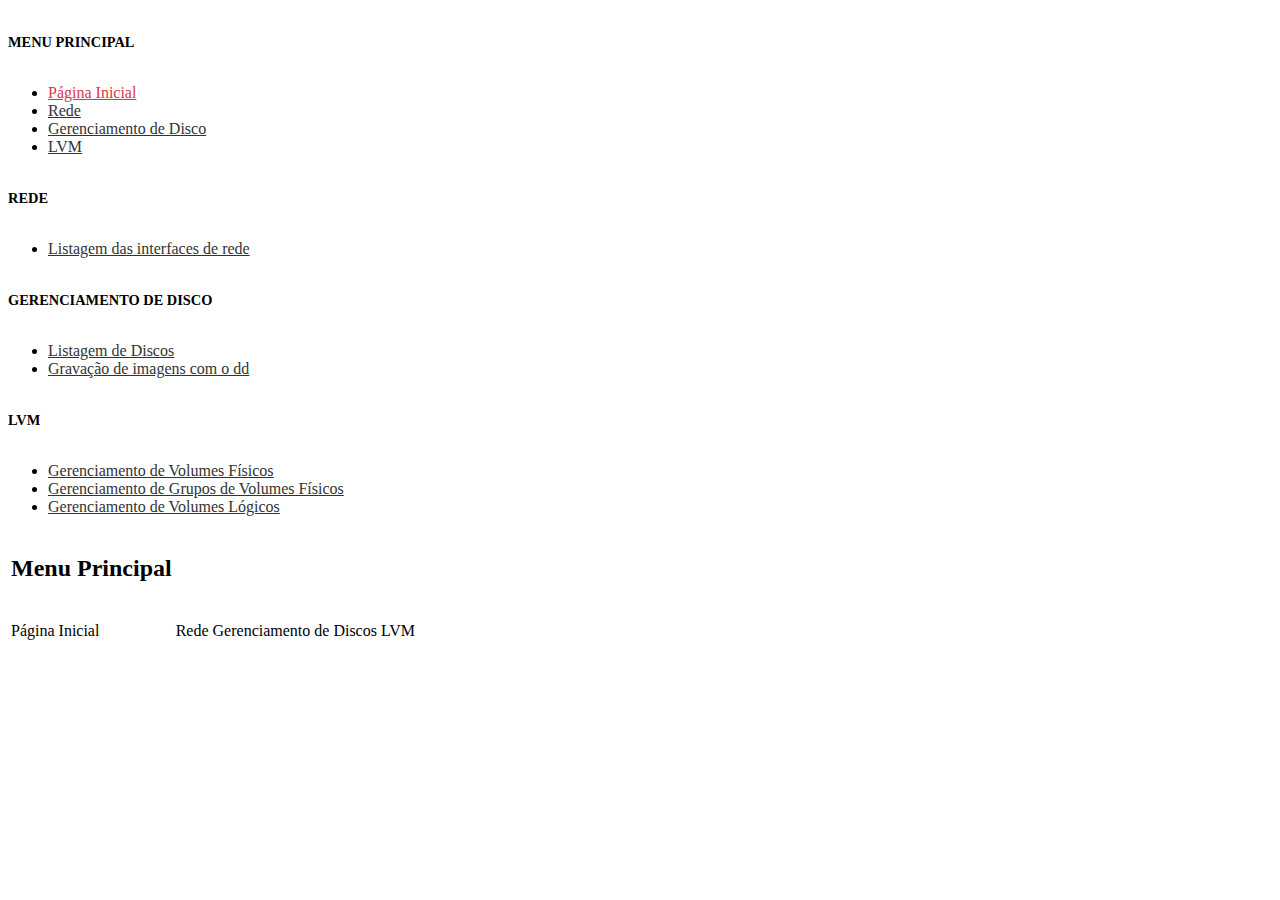
==== projeto-dw-20182/index.html @ 67d5e072 "Inclusão dos Arquivos Iniciais" ====
<!DOCTYPE html>
<html lang="pt_BR'">
<head>
	<meta charset="UTF-8">
	<meta name="viewport" content="width=device-width, initial-scale=1.0">
	<meta http-equiv="X-UA-Compatible" content="ie=edge">
	<meta name="viewport" content="width=device-width, initial-scale=1, shrink-to-fit=no">
	
	<link rel="stylesheet" href="css/sidebar.css">
	
	<!--Incorporando o fonte awesome-->
	<link rel="stylesheet" href="https://use.fontawesome.com/releases/v5.4.1/css/all.css" integrity="sha384-5sAR7xN1Nv6T6+dT2mhtzEpVJvfS3NScPQTrOxhwjIuvcA67KV2R5Jz6kr4abQsz" crossorigin="anonymous">
	
	<!-- Bootstrap CSS -->
	<link rel="stylesheet" href="https://stackpath.bootstrapcdn.com/bootstrap/4.1.3/css/bootstrap.min.css" integrity="sha384-MCw98/SFnGE8fJT3GXwEOngsV7Zt27NXFoaoApmYm81iuXoPkFOJwJ8ERdknLPMO" crossorigin="anonymous">
	<title>Proj</title>
</head>

<body>
	<div class="container-fluid mt-2">
		<section class="row mt-4">
			<nav class="col-md-2 d-none d-md-block shadow-sm  bg-light sidebar">
				<div class="sidebar-sticky">
					
					<h6 class="sidebar-heading d-flex justify-content-between align-items-center px-3 mt-4 mb-1 text-muted">
						<span>Menu Principal</span><!--Titulo do sidebar-->
					</h6><!--Titulo-->
					<ul class="nav flex-column">
						<li class="nav-item">
							<a class="nav-link active" href="#">
								<span data-feather="home"></span>
								Página Inicial
							</a>
						</li><!--Primeiro item da lista e ele está ativo-->
						
						<li class="nav-item">
							<a class="nav-link" href="paginas/rede-principal.html">
								<span data-feather="bar-chart-2"></span>
								Rede
							</a>
						</li>
						
						<li class="nav-item">
							<a class="nav-link" href="paginas/disco-principal.html">
								<span data-feather="bar-chart-2"></span>
								Gerenciamento de Disco
							</a>
						</li>
						
						<li class="nav-item">
							<a class="nav-link" href="paginas/lvm-principal.html">
								<span data-feather="bar-chart-2"></span>
								LVM
							</a>
						</li>
						
						
					</ul><!--Lista de itens genéricos da sidebar-->
					
					<h6 class="sidebar-heading d-flex justify-content-between align-items-center px-3 mt-4 mb-1 text-muted">
						<span>Rede</span><!--Titulo do sidebar-->
					</h6><!--Titulo-->
					<ul class="nav flex-column">
						<li class="nav-item">
							<a class="nav-link " href="./rede-principal.html#Listagem-redes">
								<span data-feather="home"></span>
								Listagem das interfaces de rede
							</a>
						</li><!--Primeiro item da lista-->
						
						
					</ul><!--Lista de itens relacionados a lvm da sidebar-->
					
					<h6 class="sidebar-heading d-flex justify-content-between align-items-center px-3 mt-4 mb-1 text-muted">
						<span>Gerenciamento de disco</span><!--Titulo do sidebar-->
					</h6><!--Titulo-->
					<ul class="nav flex-column">
						<li class="nav-item">
							<a class="nav-link " href="#">
								<span data-feather="home"></span>
								Listagem de Discos
							</a>
						</li><!--Primeiro item da lista-->
						
						<li class="nav-item">
							<a class="nav-link" href="./disco-principal.html">
								<span data-feather="bar-chart-2"></span>
								Gravação de imagens com o dd
							</a>
						</li><!--Segundo item da lista-->
						
					</ul><!--Lista de itens relacionados a lvm da sidebar-->
					
					<h6 class="sidebar-heading d-flex justify-content-between align-items-center px-3 mt-4 mb-1 text-muted">
						<span>LVM</span><!--Titulo do sidebar-->
					</h6><!--Titulo-->
					<ul class="nav flex-column">
						<li class="nav-item">
							<a class="nav-link " href="./lvm-principal.html">
								<span data-feather="home"></span>
								Gerenciamento de Volumes Físicos
							</a>
						</li><!--Primeiro item da lista-->
						
						<li class="nav-item">
							<a class="nav-link" href="./lvm-principal.html">
								<span data-feather="bar-chart-2"></span>
								Gerenciamento de Grupos de Volumes Físicos
							</a>
						</li>
						
						<li class="nav-item">
							<a class="nav-link" href="./lvm-principal.html">
								<span data-feather="bar-chart-2"></span>
								Gerenciamento de Volumes Lógicos
							</a>
						</li>
						
					</ul><!--Lista de itens relacionados a lvm da sidebar-->
					
					
				</div><!--Fim da sidebar-->
				
				
			</nav><!--Fim da Coluna da Sidebar-->
			
			
			<main role="main" class="col-md-9 ml-sm-auto col-lg-10 px-4 bg-white p-2" >
				
				<table class="table table-borderless">
					
					<tr>
						<th>
							<h2>Menu Principal</h2>
						</th>
					</tr><!--Fim da linha 1 da tabela-->
					<tr>
						<td>
							<div class="card d-flex flex-row shadow-sm mb-5 bg-white rounded">
								<div class="prepend-icon p-3 d-flex align-items-center bg-danger">
									<span data-feather="alert-circle"></span>
								</div>
								<div class="p-2">
									<p>Página Inicial</p>
								</div>
							</div><!--Card 1 menu principal-->
						</td>
						<td>
							<div class="card d-flex flex-row shadow-sm mb-5 bg-white rounded">
								<div class="prepend-icon p-3 d-flex align-items-center bg-danger">
									<span data-feather="alert-circle"></span>
								</div>
								<div class="p-2">
									<p>Rede</p>
								</div>
							</div><!--Card 2 menu principal-->
						</td>
						<td>
							<div class="card d-flex flex-row shadow-sm mb-5 bg-white rounded">
								<div class="prepend-icon p-3 d-flex align-items-center bg-danger">
									<span data-feather="alert-circle"></span>
								</div>
								<div class="p-2">
									<p>Gerenciamento de Discos</p>
								</div>
							</div><!--Card 3 menu principal-->
						</td>
						<td>
							<div class="card d-flex flex-row shadow-sm mb-5 bg-white rounded">
								<div class="prepend-icon p-3 d-flex align-items-center bg-danger">
									<span data-feather="alert-circle"></span>
								</div>
								<div class="p-2">
									<p>LVM</p>
								</div>
							</div><!--Card 4 menu principal-->
						</td>
					</tr><!--Fim da linha 2 da tabela-->
					
				</table><!--Fim da area principal-->
				
			</section><!--Fim da primeira linha-->
		</main><!--Fim da área central da página-->
		
	</div><!--Fim do  Container-->
	
	
	<!-- Optional JavaScript -->
	<!-- jQuery first, then Popper.js, then Bootstrap JS -->
	<script src="https://code.jquery.com/jquery-3.3.1.slim.min.js" integrity="sha384-q8i/X+965DzO0rT7abK41JStQIAqVgRVzpbzo5smXKp4YfRvH+8abtTE1Pi6jizo" crossorigin="anonymous"></script>
	<script src="https://cdnjs.cloudflare.com/ajax/libs/popper.js/1.14.3/umd/popper.min.js" integrity="sha384-ZMP7rVo3mIykV+2+9J3UJ46jBk0WLaUAdn689aCwoqbBJiSnjAK/l8WvCWPIPm49" crossorigin="anonymous"></script>
	<script src="https://stackpath.bootstrapcdn.com/bootstrap/4.1.3/js/bootstrap.min.js" integrity="sha384-ChfqqxuZUCnJSK3+MXmPNIyE6ZbWh2IMqE241rYiqJxyMiZ6OW/JmZQ5stwEULTy" crossorigin="anonymous"></script>
</body>
</html>
---- projeto-dw-20182/css/sidebar.css ----
/* Shrinking the sidebar from 250px to 80px and center aligining its content*/
#sidebar.active {
    min-width: 80px;
    max-width: 80px;
    text-align: center;
}

/* Toggling the sidebar header content, hide the big heading [h3] and showing the small heading [strong] and vice versa*/
#sidebar .sidebar-header strong {
    display: none;
}
#sidebar.active .sidebar-header h3 {
    display: none;
}
#sidebar.active .sidebar-header strong {
    display: block;
}

#sidebar ul li a {
    text-align: left;
}

#sidebar.active ul li a {
    padding: 20px 10px;
    text-align: center;
    font-size: 0.85em;
}

#sidebar.active ul li a i {
    margin-right:  0;
    display: block;
    font-size: 1.8em;
    margin-bottom: 5px;
}

/* Same dropdown links padding*/
#sidebar.active ul ul a {
    padding: 10px !important;
}

.sidebar-heading {
    font-size: 0.90rem;
    text-transform: uppercase;
}

.sidebar .nav-link {
    font-weight: 500;
    color: #333;
}
  
.sidebar .nav-link:hover {
    font-weight: 580;
    color: #db5461!important;
}

.sidebar .nav-link .feather {
    margin-right: 4px;
    color: #999;
}
  
.sidebar .nav-link.active {
    color: #dc3545!important;
}

/* Changing the arrow position to bottom center position, 
   translateX(50%) works with right: 50% 
   to accurately  center the arrow */
#sidebar.active .dropdown-toggle::after {
    top: auto;
    bottom: 10px;
    right: 50%;
    -webkit-transform: translateX(50%);
    -ms-transform: translateX(50%);
    transform: translateX(50%);
}

.main .a {
    color: #333;
}

.main .table .thead{
    color: #dc3545!important;
    font-size: 20px;
}
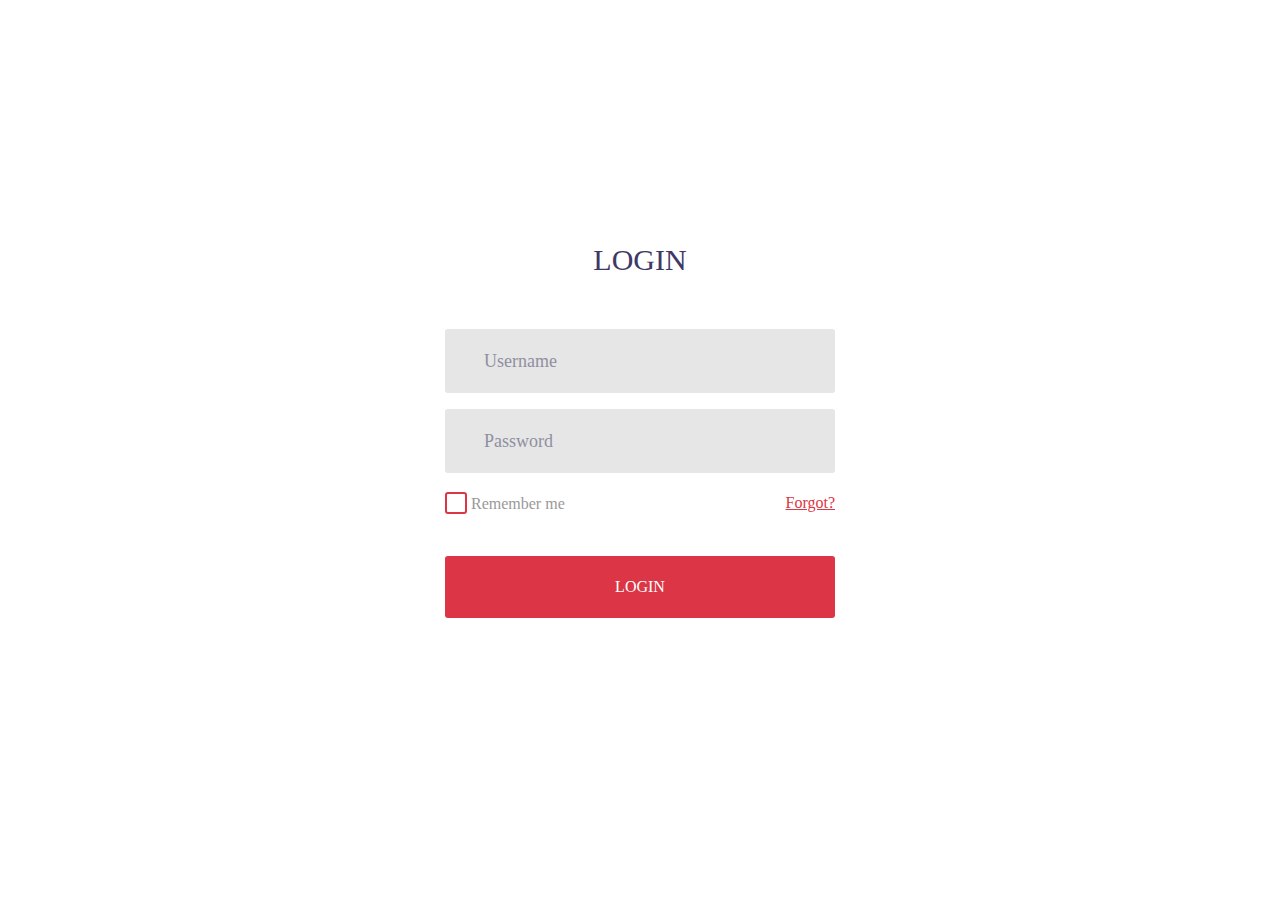
==== commit 6c485473: "Insercao do script do BD, e arquivos PHP" ====
--- a/projeto-dw-20182/index.html
+++ b/projeto-dw-20182/index.html
@@ -1,194 +1,99 @@
-<!DOCTYPE html>
-<html lang="pt_BR'">
-<head>
-	<meta charset="UTF-8">
-	<meta name="viewport" content="width=device-width, initial-scale=1.0">
-	<meta http-equiv="X-UA-Compatible" content="ie=edge">
-	<meta name="viewport" content="width=device-width, initial-scale=1, shrink-to-fit=no">
-	
-	<link rel="stylesheet" href="css/sidebar.css">
-	
-	<!--Incorporando o fonte awesome-->
-	<link rel="stylesheet" href="https://use.fontawesome.com/releases/v5.4.1/css/all.css" integrity="sha384-5sAR7xN1Nv6T6+dT2mhtzEpVJvfS3NScPQTrOxhwjIuvcA67KV2R5Jz6kr4abQsz" crossorigin="anonymous">
-	
-	<!-- Bootstrap CSS -->
-	<link rel="stylesheet" href="https://stackpath.bootstrapcdn.com/bootstrap/4.1.3/css/bootstrap.min.css" integrity="sha384-MCw98/SFnGE8fJT3GXwEOngsV7Zt27NXFoaoApmYm81iuXoPkFOJwJ8ERdknLPMO" crossorigin="anonymous">
-	<title>Proj</title>
-</head>
-
-<body>
-	<div class="container-fluid mt-2">
-		<section class="row mt-4">
-			<nav class="col-md-2 d-none d-md-block shadow-sm  bg-light sidebar">
-				<div class="sidebar-sticky">
-					
-					<h6 class="sidebar-heading d-flex justify-content-between align-items-center px-3 mt-4 mb-1 text-muted">
-						<span>Menu Principal</span><!--Titulo do sidebar-->
-					</h6><!--Titulo-->
-					<ul class="nav flex-column">
-						<li class="nav-item">
-							<a class="nav-link active" href="#">
-								<span data-feather="home"></span>
-								Página Inicial
-							</a>
-						</li><!--Primeiro item da lista e ele está ativo-->
-						
-						<li class="nav-item">
-							<a class="nav-link" href="paginas/rede-principal.html">
-								<span data-feather="bar-chart-2"></span>
-								Rede
-							</a>
-						</li>
-						
-						<li class="nav-item">
-							<a class="nav-link" href="paginas/disco-principal.html">
-								<span data-feather="bar-chart-2"></span>
-								Gerenciamento de Disco
-							</a>
-						</li>
-						
-						<li class="nav-item">
-							<a class="nav-link" href="paginas/lvm-principal.html">
-								<span data-feather="bar-chart-2"></span>
-								LVM
-							</a>
-						</li>
-						
-						
-					</ul><!--Lista de itens genéricos da sidebar-->
-					
-					<h6 class="sidebar-heading d-flex justify-content-between align-items-center px-3 mt-4 mb-1 text-muted">
-						<span>Rede</span><!--Titulo do sidebar-->
-					</h6><!--Titulo-->
-					<ul class="nav flex-column">
-						<li class="nav-item">
-							<a class="nav-link " href="./rede-principal.html#Listagem-redes">
-								<span data-feather="home"></span>
-								Listagem das interfaces de rede
-							</a>
-						</li><!--Primeiro item da lista-->
-						
-						
-					</ul><!--Lista de itens relacionados a lvm da sidebar-->
-					
-					<h6 class="sidebar-heading d-flex justify-content-between align-items-center px-3 mt-4 mb-1 text-muted">
-						<span>Gerenciamento de disco</span><!--Titulo do sidebar-->
-					</h6><!--Titulo-->
-					<ul class="nav flex-column">
-						<li class="nav-item">
-							<a class="nav-link " href="#">
-								<span data-feather="home"></span>
-								Listagem de Discos
-							</a>
-						</li><!--Primeiro item da lista-->
-						
-						<li class="nav-item">
-							<a class="nav-link" href="./disco-principal.html">
-								<span data-feather="bar-chart-2"></span>
-								Gravação de imagens com o dd
-							</a>
-						</li><!--Segundo item da lista-->
-						
-					</ul><!--Lista de itens relacionados a lvm da sidebar-->
-					
-					<h6 class="sidebar-heading d-flex justify-content-between align-items-center px-3 mt-4 mb-1 text-muted">
-						<span>LVM</span><!--Titulo do sidebar-->
-					</h6><!--Titulo-->
-					<ul class="nav flex-column">
-						<li class="nav-item">
-							<a class="nav-link " href="./lvm-principal.html">
-								<span data-feather="home"></span>
-								Gerenciamento de Volumes Físicos
-							</a>
-						</li><!--Primeiro item da lista-->
-						
-						<li class="nav-item">
-							<a class="nav-link" href="./lvm-principal.html">
-								<span data-feather="bar-chart-2"></span>
-								Gerenciamento de Grupos de Volumes Físicos
-							</a>
-						</li>
-						
-						<li class="nav-item">
-							<a class="nav-link" href="./lvm-principal.html">
-								<span data-feather="bar-chart-2"></span>
-								Gerenciamento de Volumes Lógicos
-							</a>
-						</li>
-						
-					</ul><!--Lista de itens relacionados a lvm da sidebar-->
-					
-					
-				</div><!--Fim da sidebar-->
-				
-				
-			</nav><!--Fim da Coluna da Sidebar-->
-			
-			
-			<main role="main" class="col-md-9 ml-sm-auto col-lg-10 px-4 bg-white p-2" >
-				
-				<table class="table table-borderless">
-					
-					<tr>
-						<th>
-							<h2>Menu Principal</h2>
-						</th>
-					</tr><!--Fim da linha 1 da tabela-->
-					<tr>
-						<td>
-							<div class="card d-flex flex-row shadow-sm mb-5 bg-white rounded">
-								<div class="prepend-icon p-3 d-flex align-items-center bg-danger">
-									<span data-feather="alert-circle"></span>
-								</div>
-								<div class="p-2">
-									<p>Página Inicial</p>
-								</div>
-							</div><!--Card 1 menu principal-->
-						</td>
-						<td>
-							<div class="card d-flex flex-row shadow-sm mb-5 bg-white rounded">
-								<div class="prepend-icon p-3 d-flex align-items-center bg-danger">
-									<span data-feather="alert-circle"></span>
-								</div>
-								<div class="p-2">
-									<p>Rede</p>
-								</div>
-							</div><!--Card 2 menu principal-->
-						</td>
-						<td>
-							<div class="card d-flex flex-row shadow-sm mb-5 bg-white rounded">
-								<div class="prepend-icon p-3 d-flex align-items-center bg-danger">
-									<span data-feather="alert-circle"></span>
-								</div>
-								<div class="p-2">
-									<p>Gerenciamento de Discos</p>
-								</div>
-							</div><!--Card 3 menu principal-->
-						</td>
-						<td>
-							<div class="card d-flex flex-row shadow-sm mb-5 bg-white rounded">
-								<div class="prepend-icon p-3 d-flex align-items-center bg-danger">
-									<span data-feather="alert-circle"></span>
-								</div>
-								<div class="p-2">
-									<p>LVM</p>
-								</div>
-							</div><!--Card 4 menu principal-->
-						</td>
-					</tr><!--Fim da linha 2 da tabela-->
-					
-				</table><!--Fim da area principal-->
-				
-			</section><!--Fim da primeira linha-->
-		</main><!--Fim da área central da página-->
-		
-	</div><!--Fim do  Container-->
-	
-	
-	<!-- Optional JavaScript -->
-	<!-- jQuery first, then Popper.js, then Bootstrap JS -->
-	<script src="https://code.jquery.com/jquery-3.3.1.slim.min.js" integrity="sha384-q8i/X+965DzO0rT7abK41JStQIAqVgRVzpbzo5smXKp4YfRvH+8abtTE1Pi6jizo" crossorigin="anonymous"></script>
-	<script src="https://cdnjs.cloudflare.com/ajax/libs/popper.js/1.14.3/umd/popper.min.js" integrity="sha384-ZMP7rVo3mIykV+2+9J3UJ46jBk0WLaUAdn689aCwoqbBJiSnjAK/l8WvCWPIPm49" crossorigin="anonymous"></script>
-	<script src="https://stackpath.bootstrapcdn.com/bootstrap/4.1.3/js/bootstrap.min.js" integrity="sha384-ChfqqxuZUCnJSK3+MXmPNIyE6ZbWh2IMqE241rYiqJxyMiZ6OW/JmZQ5stwEULTy" crossorigin="anonymous"></script>
-</body>
-</html>+<!DOCTYPE html>
+<html lang="en">
+<head>
+	<title>Login V10</title>
+	<meta charset="UTF-8">
+	<meta name="viewport" content="width=device-width, initial-scale=1">
+<!--===============================================================================================-->	
+	<link rel="icon" type="image/png" href="images/icons/favicon.ico"/>
+<!--===============================================================================================-->
+	<link rel="stylesheet" type="text/css" href="vendor/bootstrap/css/bootstrap.min.css">
+<!--===============================================================================================-->
+	<link rel="stylesheet" type="text/css" href="fonts/font-awesome-4.7.0/css/font-awesome.min.css">
+<!--===============================================================================================-->
+	<link rel="stylesheet" type="text/css" href="fonts/Linearicons-Free-v1.0.0/icon-font.min.css">
+<!--===============================================================================================-->
+	<link rel="stylesheet" type="text/css" href="vendor/animate/animate.css">
+<!--===============================================================================================-->	
+	<link rel="stylesheet" type="text/css" href="vendor/css-hamburgers/hamburgers.min.css">
+<!--===============================================================================================-->
+	<link rel="stylesheet" type="text/css" href="vendor/animsition/css/animsition.min.css">
+<!--===============================================================================================-->
+	<link rel="stylesheet" type="text/css" href="vendor/select2/select2.min.css">
+<!--===============================================================================================-->	
+	<link rel="stylesheet" type="text/css" href="vendor/daterangepicker/daterangepicker.css">
+<!--===============================================================================================-->
+	<link rel="stylesheet" type="text/css" href="css/util.css">
+	<link rel="stylesheet" type="text/css" href="css/index.css">
+<!--===============================================================================================-->
+</head>
+<body>
+	
+	<div class="limiter">
+		<div class="container-login100">
+			<div class="wrap-login100 p-t-50 p-b-90">
+				<form class="login100-form validate-form flex-sb flex-w">
+					<span class="login100-form-title p-b-51">
+						Login
+					</span>
+
+					
+					<div class="wrap-input100 validate-input m-b-16" data-validate = "Username is required">
+						<input class="input100" type="text" name="username" placeholder="Username">
+						<span class="focus-input100"></span>
+					</div>
+					
+					
+					<div class="wrap-input100 validate-input m-b-16" data-validate = "Password is required">
+						<input class="input100" type="password" name="pass" placeholder="Password">
+						<span class="focus-input100"></span>
+					</div>
+					
+					<div class="flex-sb-m w-full p-t-3 p-b-24">
+						<div class="contact100-form-checkbox">
+							<input class="input-checkbox100" id="ckb1" type="checkbox" name="remember-me">
+							<label class="label-checkbox100" for="ckb1">
+								Remember me
+							</label>
+						</div>
+
+						<div>
+							<a href="#" class="txt1">
+								Forgot?
+							</a>
+						</div>
+					</div>
+
+					<div style="color: #606c71"class="container-login100-form-btn m-t-17">
+						<button class="login100-form-btn">
+							Login
+						</button>
+					</div>
+
+				</form>
+			</div>
+		</div>
+	</div>
+	
+
+	<div id="dropDownSelect1"></div>
+	
+<!--===============================================================================================-->
+	<script src="vendor/jquery/jquery-3.2.1.min.js"></script>
+<!--===============================================================================================-->
+	<script src="vendor/animsition/js/animsition.min.js"></script>
+<!--===============================================================================================-->
+	<script src="vendor/bootstrap/js/popper.js"></script>
+	<script src="vendor/bootstrap/js/bootstrap.min.js"></script>
+<!--===============================================================================================-->
+	<script src="vendor/select2/select2.min.js"></script>
+<!--===============================================================================================-->
+	<script src="vendor/daterangepicker/moment.min.js"></script>
+	<script src="vendor/daterangepicker/daterangepicker.js"></script>
+<!--===============================================================================================-->
+	<script src="vendor/countdowntime/countdowntime.js"></script>
+<!--===============================================================================================-->
+	<script src="js/main.js"></script>
+
+</body>
+</html>
--- a/projeto-dw-20182/css/util.css
+++ b/projeto-dw-20182/css/util.css
@@ -0,0 +1,2993 @@
+/*[ FONT SIZE ]
+///////////////////////////////////////////////////////////
+*/
+.fs-1 {font-size: 1px;}
+.fs-2 {font-size: 2px;}
+.fs-3 {font-size: 3px;}
+.fs-4 {font-size: 4px;}
+.fs-5 {font-size: 5px;}
+.fs-6 {font-size: 6px;}
+.fs-7 {font-size: 7px;}
+.fs-8 {font-size: 8px;}
+.fs-9 {font-size: 9px;}
+.fs-10 {font-size: 10px;}
+.fs-11 {font-size: 11px;}
+.fs-12 {font-size: 12px;}
+.fs-13 {font-size: 13px;}
+.fs-14 {font-size: 14px;}
+.fs-15 {font-size: 15px;}
+.fs-16 {font-size: 16px;}
+.fs-17 {font-size: 17px;}
+.fs-18 {font-size: 18px;}
+.fs-19 {font-size: 19px;}
+.fs-20 {font-size: 20px;}
+.fs-21 {font-size: 21px;}
+.fs-22 {font-size: 22px;}
+.fs-23 {font-size: 23px;}
+.fs-24 {font-size: 24px;}
+.fs-25 {font-size: 25px;}
+.fs-26 {font-size: 26px;}
+.fs-27 {font-size: 27px;}
+.fs-28 {font-size: 28px;}
+.fs-29 {font-size: 29px;}
+.fs-30 {font-size: 30px;}
+.fs-31 {font-size: 31px;}
+.fs-32 {font-size: 32px;}
+.fs-33 {font-size: 33px;}
+.fs-34 {font-size: 34px;}
+.fs-35 {font-size: 35px;}
+.fs-36 {font-size: 36px;}
+.fs-37 {font-size: 37px;}
+.fs-38 {font-size: 38px;}
+.fs-39 {font-size: 39px;}
+.fs-40 {font-size: 40px;}
+.fs-41 {font-size: 41px;}
+.fs-42 {font-size: 42px;}
+.fs-43 {font-size: 43px;}
+.fs-44 {font-size: 44px;}
+.fs-45 {font-size: 45px;}
+.fs-46 {font-size: 46px;}
+.fs-47 {font-size: 47px;}
+.fs-48 {font-size: 48px;}
+.fs-49 {font-size: 49px;}
+.fs-50 {font-size: 50px;}
+.fs-51 {font-size: 51px;}
+.fs-52 {font-size: 52px;}
+.fs-53 {font-size: 53px;}
+.fs-54 {font-size: 54px;}
+.fs-55 {font-size: 55px;}
+.fs-56 {font-size: 56px;}
+.fs-57 {font-size: 57px;}
+.fs-58 {font-size: 58px;}
+.fs-59 {font-size: 59px;}
+.fs-60 {font-size: 60px;}
+.fs-61 {font-size: 61px;}
+.fs-62 {font-size: 62px;}
+.fs-63 {font-size: 63px;}
+.fs-64 {font-size: 64px;}
+.fs-65 {font-size: 65px;}
+.fs-66 {font-size: 66px;}
+.fs-67 {font-size: 67px;}
+.fs-68 {font-size: 68px;}
+.fs-69 {font-size: 69px;}
+.fs-70 {font-size: 70px;}
+.fs-71 {font-size: 71px;}
+.fs-72 {font-size: 72px;}
+.fs-73 {font-size: 73px;}
+.fs-74 {font-size: 74px;}
+.fs-75 {font-size: 75px;}
+.fs-76 {font-size: 76px;}
+.fs-77 {font-size: 77px;}
+.fs-78 {font-size: 78px;}
+.fs-79 {font-size: 79px;}
+.fs-80 {font-size: 80px;}
+.fs-81 {font-size: 81px;}
+.fs-82 {font-size: 82px;}
+.fs-83 {font-size: 83px;}
+.fs-84 {font-size: 84px;}
+.fs-85 {font-size: 85px;}
+.fs-86 {font-size: 86px;}
+.fs-87 {font-size: 87px;}
+.fs-88 {font-size: 88px;}
+.fs-89 {font-size: 89px;}
+.fs-90 {font-size: 90px;}
+.fs-91 {font-size: 91px;}
+.fs-92 {font-size: 92px;}
+.fs-93 {font-size: 93px;}
+.fs-94 {font-size: 94px;}
+.fs-95 {font-size: 95px;}
+.fs-96 {font-size: 96px;}
+.fs-97 {font-size: 97px;}
+.fs-98 {font-size: 98px;}
+.fs-99 {font-size: 99px;}
+.fs-100 {font-size: 100px;}
+.fs-101 {font-size: 101px;}
+.fs-102 {font-size: 102px;}
+.fs-103 {font-size: 103px;}
+.fs-104 {font-size: 104px;}
+.fs-105 {font-size: 105px;}
+.fs-106 {font-size: 106px;}
+.fs-107 {font-size: 107px;}
+.fs-108 {font-size: 108px;}
+.fs-109 {font-size: 109px;}
+.fs-110 {font-size: 110px;}
+.fs-111 {font-size: 111px;}
+.fs-112 {font-size: 112px;}
+.fs-113 {font-size: 113px;}
+.fs-114 {font-size: 114px;}
+.fs-115 {font-size: 115px;}
+.fs-116 {font-size: 116px;}
+.fs-117 {font-size: 117px;}
+.fs-118 {font-size: 118px;}
+.fs-119 {font-size: 119px;}
+.fs-120 {font-size: 120px;}
+.fs-121 {font-size: 121px;}
+.fs-122 {font-size: 122px;}
+.fs-123 {font-size: 123px;}
+.fs-124 {font-size: 124px;}
+.fs-125 {font-size: 125px;}
+.fs-126 {font-size: 126px;}
+.fs-127 {font-size: 127px;}
+.fs-128 {font-size: 128px;}
+.fs-129 {font-size: 129px;}
+.fs-130 {font-size: 130px;}
+.fs-131 {font-size: 131px;}
+.fs-132 {font-size: 132px;}
+.fs-133 {font-size: 133px;}
+.fs-134 {font-size: 134px;}
+.fs-135 {font-size: 135px;}
+.fs-136 {font-size: 136px;}
+.fs-137 {font-size: 137px;}
+.fs-138 {font-size: 138px;}
+.fs-139 {font-size: 139px;}
+.fs-140 {font-size: 140px;}
+.fs-141 {font-size: 141px;}
+.fs-142 {font-size: 142px;}
+.fs-143 {font-size: 143px;}
+.fs-144 {font-size: 144px;}
+.fs-145 {font-size: 145px;}
+.fs-146 {font-size: 146px;}
+.fs-147 {font-size: 147px;}
+.fs-148 {font-size: 148px;}
+.fs-149 {font-size: 149px;}
+.fs-150 {font-size: 150px;}
+.fs-151 {font-size: 151px;}
+.fs-152 {font-size: 152px;}
+.fs-153 {font-size: 153px;}
+.fs-154 {font-size: 154px;}
+.fs-155 {font-size: 155px;}
+.fs-156 {font-size: 156px;}
+.fs-157 {font-size: 157px;}
+.fs-158 {font-size: 158px;}
+.fs-159 {font-size: 159px;}
+.fs-160 {font-size: 160px;}
+.fs-161 {font-size: 161px;}
+.fs-162 {font-size: 162px;}
+.fs-163 {font-size: 163px;}
+.fs-164 {font-size: 164px;}
+.fs-165 {font-size: 165px;}
+.fs-166 {font-size: 166px;}
+.fs-167 {font-size: 167px;}
+.fs-168 {font-size: 168px;}
+.fs-169 {font-size: 169px;}
+.fs-170 {font-size: 170px;}
+.fs-171 {font-size: 171px;}
+.fs-172 {font-size: 172px;}
+.fs-173 {font-size: 173px;}
+.fs-174 {font-size: 174px;}
+.fs-175 {font-size: 175px;}
+.fs-176 {font-size: 176px;}
+.fs-177 {font-size: 177px;}
+.fs-178 {font-size: 178px;}
+.fs-179 {font-size: 179px;}
+.fs-180 {font-size: 180px;}
+.fs-181 {font-size: 181px;}
+.fs-182 {font-size: 182px;}
+.fs-183 {font-size: 183px;}
+.fs-184 {font-size: 184px;}
+.fs-185 {font-size: 185px;}
+.fs-186 {font-size: 186px;}
+.fs-187 {font-size: 187px;}
+.fs-188 {font-size: 188px;}
+.fs-189 {font-size: 189px;}
+.fs-190 {font-size: 190px;}
+.fs-191 {font-size: 191px;}
+.fs-192 {font-size: 192px;}
+.fs-193 {font-size: 193px;}
+.fs-194 {font-size: 194px;}
+.fs-195 {font-size: 195px;}
+.fs-196 {font-size: 196px;}
+.fs-197 {font-size: 197px;}
+.fs-198 {font-size: 198px;}
+.fs-199 {font-size: 199px;}
+.fs-200 {font-size: 200px;}
+
+/*[ PADDING ]
+///////////////////////////////////////////////////////////
+*/
+.p-t-0 {padding-top: 0px;}
+.p-t-1 {padding-top: 1px;}
+.p-t-2 {padding-top: 2px;}
+.p-t-3 {padding-top: 3px;}
+.p-t-4 {padding-top: 4px;}
+.p-t-5 {padding-top: 5px;}
+.p-t-6 {padding-top: 6px;}
+.p-t-7 {padding-top: 7px;}
+.p-t-8 {padding-top: 8px;}
+.p-t-9 {padding-top: 9px;}
+.p-t-10 {padding-top: 10px;}
+.p-t-11 {padding-top: 11px;}
+.p-t-12 {padding-top: 12px;}
+.p-t-13 {padding-top: 13px;}
+.p-t-14 {padding-top: 14px;}
+.p-t-15 {padding-top: 15px;}
+.p-t-16 {padding-top: 16px;}
+.p-t-17 {padding-top: 17px;}
+.p-t-18 {padding-top: 18px;}
+.p-t-19 {padding-top: 19px;}
+.p-t-20 {padding-top: 20px;}
+.p-t-21 {padding-top: 21px;}
+.p-t-22 {padding-top: 22px;}
+.p-t-23 {padding-top: 23px;}
+.p-t-24 {padding-top: 24px;}
+.p-t-25 {padding-top: 25px;}
+.p-t-26 {padding-top: 26px;}
+.p-t-27 {padding-top: 27px;}
+.p-t-28 {padding-top: 28px;}
+.p-t-29 {padding-top: 29px;}
+.p-t-30 {padding-top: 30px;}
+.p-t-31 {padding-top: 31px;}
+.p-t-32 {padding-top: 32px;}
+.p-t-33 {padding-top: 33px;}
+.p-t-34 {padding-top: 34px;}
+.p-t-35 {padding-top: 35px;}
+.p-t-36 {padding-top: 36px;}
+.p-t-37 {padding-top: 37px;}
+.p-t-38 {padding-top: 38px;}
+.p-t-39 {padding-top: 39px;}
+.p-t-40 {padding-top: 40px;}
+.p-t-41 {padding-top: 41px;}
+.p-t-42 {padding-top: 42px;}
+.p-t-43 {padding-top: 43px;}
+.p-t-44 {padding-top: 44px;}
+.p-t-45 {padding-top: 45px;}
+.p-t-46 {padding-top: 46px;}
+.p-t-47 {padding-top: 47px;}
+.p-t-48 {padding-top: 48px;}
+.p-t-49 {padding-top: 49px;}
+.p-t-50 {padding-top: 50px;}
+.p-t-51 {padding-top: 51px;}
+.p-t-52 {padding-top: 52px;}
+.p-t-53 {padding-top: 53px;}
+.p-t-54 {padding-top: 54px;}
+.p-t-55 {padding-top: 55px;}
+.p-t-56 {padding-top: 56px;}
+.p-t-57 {padding-top: 57px;}
+.p-t-58 {padding-top: 58px;}
+.p-t-59 {padding-top: 59px;}
+.p-t-60 {padding-top: 60px;}
+.p-t-61 {padding-top: 61px;}
+.p-t-62 {padding-top: 62px;}
+.p-t-63 {padding-top: 63px;}
+.p-t-64 {padding-top: 64px;}
+.p-t-65 {padding-top: 65px;}
+.p-t-66 {padding-top: 66px;}
+.p-t-67 {padding-top: 67px;}
+.p-t-68 {padding-top: 68px;}
+.p-t-69 {padding-top: 69px;}
+.p-t-70 {padding-top: 70px;}
+.p-t-71 {padding-top: 71px;}
+.p-t-72 {padding-top: 72px;}
+.p-t-73 {padding-top: 73px;}
+.p-t-74 {padding-top: 74px;}
+.p-t-75 {padding-top: 75px;}
+.p-t-76 {padding-top: 76px;}
+.p-t-77 {padding-top: 77px;}
+.p-t-78 {padding-top: 78px;}
+.p-t-79 {padding-top: 79px;}
+.p-t-80 {padding-top: 80px;}
+.p-t-81 {padding-top: 81px;}
+.p-t-82 {padding-top: 82px;}
+.p-t-83 {padding-top: 83px;}
+.p-t-84 {padding-top: 84px;}
+.p-t-85 {padding-top: 85px;}
+.p-t-86 {padding-top: 86px;}
+.p-t-87 {padding-top: 87px;}
+.p-t-88 {padding-top: 88px;}
+.p-t-89 {padding-top: 89px;}
+.p-t-90 {padding-top: 90px;}
+.p-t-91 {padding-top: 91px;}
+.p-t-92 {padding-top: 92px;}
+.p-t-93 {padding-top: 93px;}
+.p-t-94 {padding-top: 94px;}
+.p-t-95 {padding-top: 95px;}
+.p-t-96 {padding-top: 96px;}
+.p-t-97 {padding-top: 97px;}
+.p-t-98 {padding-top: 98px;}
+.p-t-99 {padding-top: 99px;}
+.p-t-100 {padding-top: 100px;}
+.p-t-101 {padding-top: 101px;}
+.p-t-102 {padding-top: 102px;}
+.p-t-103 {padding-top: 103px;}
+.p-t-104 {padding-top: 104px;}
+.p-t-105 {padding-top: 105px;}
+.p-t-106 {padding-top: 106px;}
+.p-t-107 {padding-top: 107px;}
+.p-t-108 {padding-top: 108px;}
+.p-t-109 {padding-top: 109px;}
+.p-t-110 {padding-top: 110px;}
+.p-t-111 {padding-top: 111px;}
+.p-t-112 {padding-top: 112px;}
+.p-t-113 {padding-top: 113px;}
+.p-t-114 {padding-top: 114px;}
+.p-t-115 {padding-top: 115px;}
+.p-t-116 {padding-top: 116px;}
+.p-t-117 {padding-top: 117px;}
+.p-t-118 {padding-top: 118px;}
+.p-t-119 {padding-top: 119px;}
+.p-t-120 {padding-top: 120px;}
+.p-t-121 {padding-top: 121px;}
+.p-t-122 {padding-top: 122px;}
+.p-t-123 {padding-top: 123px;}
+.p-t-124 {padding-top: 124px;}
+.p-t-125 {padding-top: 125px;}
+.p-t-126 {padding-top: 126px;}
+.p-t-127 {padding-top: 127px;}
+.p-t-128 {padding-top: 128px;}
+.p-t-129 {padding-top: 129px;}
+.p-t-130 {padding-top: 130px;}
+.p-t-131 {padding-top: 131px;}
+.p-t-132 {padding-top: 132px;}
+.p-t-133 {padding-top: 133px;}
+.p-t-134 {padding-top: 134px;}
+.p-t-135 {padding-top: 135px;}
+.p-t-136 {padding-top: 136px;}
+.p-t-137 {padding-top: 137px;}
+.p-t-138 {padding-top: 138px;}
+.p-t-139 {padding-top: 139px;}
+.p-t-140 {padding-top: 140px;}
+.p-t-141 {padding-top: 141px;}
+.p-t-142 {padding-top: 142px;}
+.p-t-143 {padding-top: 143px;}
+.p-t-144 {padding-top: 144px;}
+.p-t-145 {padding-top: 145px;}
+.p-t-146 {padding-top: 146px;}
+.p-t-147 {padding-top: 147px;}
+.p-t-148 {padding-top: 148px;}
+.p-t-149 {padding-top: 149px;}
+.p-t-150 {padding-top: 150px;}
+.p-t-151 {padding-top: 151px;}
+.p-t-152 {padding-top: 152px;}
+.p-t-153 {padding-top: 153px;}
+.p-t-154 {padding-top: 154px;}
+.p-t-155 {padding-top: 155px;}
+.p-t-156 {padding-top: 156px;}
+.p-t-157 {padding-top: 157px;}
+.p-t-158 {padding-top: 158px;}
+.p-t-159 {padding-top: 159px;}
+.p-t-160 {padding-top: 160px;}
+.p-t-161 {padding-top: 161px;}
+.p-t-162 {padding-top: 162px;}
+.p-t-163 {padding-top: 163px;}
+.p-t-164 {padding-top: 164px;}
+.p-t-165 {padding-top: 165px;}
+.p-t-166 {padding-top: 166px;}
+.p-t-167 {padding-top: 167px;}
+.p-t-168 {padding-top: 168px;}
+.p-t-169 {padding-top: 169px;}
+.p-t-170 {padding-top: 170px;}
+.p-t-171 {padding-top: 171px;}
+.p-t-172 {padding-top: 172px;}
+.p-t-173 {padding-top: 173px;}
+.p-t-174 {padding-top: 174px;}
+.p-t-175 {padding-top: 175px;}
+.p-t-176 {padding-top: 176px;}
+.p-t-177 {padding-top: 177px;}
+.p-t-178 {padding-top: 178px;}
+.p-t-179 {padding-top: 179px;}
+.p-t-180 {padding-top: 180px;}
+.p-t-181 {padding-top: 181px;}
+.p-t-182 {padding-top: 182px;}
+.p-t-183 {padding-top: 183px;}
+.p-t-184 {padding-top: 184px;}
+.p-t-185 {padding-top: 185px;}
+.p-t-186 {padding-top: 186px;}
+.p-t-187 {padding-top: 187px;}
+.p-t-188 {padding-top: 188px;}
+.p-t-189 {padding-top: 189px;}
+.p-t-190 {padding-top: 190px;}
+.p-t-191 {padding-top: 191px;}
+.p-t-192 {padding-top: 192px;}
+.p-t-193 {padding-top: 193px;}
+.p-t-194 {padding-top: 194px;}
+.p-t-195 {padding-top: 195px;}
+.p-t-196 {padding-top: 196px;}
+.p-t-197 {padding-top: 197px;}
+.p-t-198 {padding-top: 198px;}
+.p-t-199 {padding-top: 199px;}
+.p-t-200 {padding-top: 200px;}
+.p-t-201 {padding-top: 201px;}
+.p-t-202 {padding-top: 202px;}
+.p-t-203 {padding-top: 203px;}
+.p-t-204 {padding-top: 204px;}
+.p-t-205 {padding-top: 205px;}
+.p-t-206 {padding-top: 206px;}
+.p-t-207 {padding-top: 207px;}
+.p-t-208 {padding-top: 208px;}
+.p-t-209 {padding-top: 209px;}
+.p-t-210 {padding-top: 210px;}
+.p-t-211 {padding-top: 211px;}
+.p-t-212 {padding-top: 212px;}
+.p-t-213 {padding-top: 213px;}
+.p-t-214 {padding-top: 214px;}
+.p-t-215 {padding-top: 215px;}
+.p-t-216 {padding-top: 216px;}
+.p-t-217 {padding-top: 217px;}
+.p-t-218 {padding-top: 218px;}
+.p-t-219 {padding-top: 219px;}
+.p-t-220 {padding-top: 220px;}
+.p-t-221 {padding-top: 221px;}
+.p-t-222 {padding-top: 222px;}
+.p-t-223 {padding-top: 223px;}
+.p-t-224 {padding-top: 224px;}
+.p-t-225 {padding-top: 225px;}
+.p-t-226 {padding-top: 226px;}
+.p-t-227 {padding-top: 227px;}
+.p-t-228 {padding-top: 228px;}
+.p-t-229 {padding-top: 229px;}
+.p-t-230 {padding-top: 230px;}
+.p-t-231 {padding-top: 231px;}
+.p-t-232 {padding-top: 232px;}
+.p-t-233 {padding-top: 233px;}
+.p-t-234 {padding-top: 234px;}
+.p-t-235 {padding-top: 235px;}
+.p-t-236 {padding-top: 236px;}
+.p-t-237 {padding-top: 237px;}
+.p-t-238 {padding-top: 238px;}
+.p-t-239 {padding-top: 239px;}
+.p-t-240 {padding-top: 240px;}
+.p-t-241 {padding-top: 241px;}
+.p-t-242 {padding-top: 242px;}
+.p-t-243 {padding-top: 243px;}
+.p-t-244 {padding-top: 244px;}
+.p-t-245 {padding-top: 245px;}
+.p-t-246 {padding-top: 246px;}
+.p-t-247 {padding-top: 247px;}
+.p-t-248 {padding-top: 248px;}
+.p-t-249 {padding-top: 249px;}
+.p-t-250 {padding-top: 250px;}
+.p-b-0 {padding-bottom: 0px;}
+.p-b-1 {padding-bottom: 1px;}
+.p-b-2 {padding-bottom: 2px;}
+.p-b-3 {padding-bottom: 3px;}
+.p-b-4 {padding-bottom: 4px;}
+.p-b-5 {padding-bottom: 5px;}
+.p-b-6 {padding-bottom: 6px;}
+.p-b-7 {padding-bottom: 7px;}
+.p-b-8 {padding-bottom: 8px;}
+.p-b-9 {padding-bottom: 9px;}
+.p-b-10 {padding-bottom: 10px;}
+.p-b-11 {padding-bottom: 11px;}
+.p-b-12 {padding-bottom: 12px;}
+.p-b-13 {padding-bottom: 13px;}
+.p-b-14 {padding-bottom: 14px;}
+.p-b-15 {padding-bottom: 15px;}
+.p-b-16 {padding-bottom: 16px;}
+.p-b-17 {padding-bottom: 17px;}
+.p-b-18 {padding-bottom: 18px;}
+.p-b-19 {padding-bottom: 19px;}
+.p-b-20 {padding-bottom: 20px;}
+.p-b-21 {padding-bottom: 21px;}
+.p-b-22 {padding-bottom: 22px;}
+.p-b-23 {padding-bottom: 23px;}
+.p-b-24 {padding-bottom: 24px;}
+.p-b-25 {padding-bottom: 25px;}
+.p-b-26 {padding-bottom: 26px;}
+.p-b-27 {padding-bottom: 27px;}
+.p-b-28 {padding-bottom: 28px;}
+.p-b-29 {padding-bottom: 29px;}
+.p-b-30 {padding-bottom: 30px;}
+.p-b-31 {padding-bottom: 31px;}
+.p-b-32 {padding-bottom: 32px;}
+.p-b-33 {padding-bottom: 33px;}
+.p-b-34 {padding-bottom: 34px;}
+.p-b-35 {padding-bottom: 35px;}
+.p-b-36 {padding-bottom: 36px;}
+.p-b-37 {padding-bottom: 37px;}
+.p-b-38 {padding-bottom: 38px;}
+.p-b-39 {padding-bottom: 39px;}
+.p-b-40 {padding-bottom: 40px;}
+.p-b-41 {padding-bottom: 41px;}
+.p-b-42 {padding-bottom: 42px;}
+.p-b-43 {padding-bottom: 43px;}
+.p-b-44 {padding-bottom: 44px;}
+.p-b-45 {padding-bottom: 45px;}
+.p-b-46 {padding-bottom: 46px;}
+.p-b-47 {padding-bottom: 47px;}
+.p-b-48 {padding-bottom: 48px;}
+.p-b-49 {padding-bottom: 49px;}
+.p-b-50 {padding-bottom: 50px;}
+.p-b-51 {padding-bottom: 51px;}
+.p-b-52 {padding-bottom: 52px;}
+.p-b-53 {padding-bottom: 53px;}
+.p-b-54 {padding-bottom: 54px;}
+.p-b-55 {padding-bottom: 55px;}
+.p-b-56 {padding-bottom: 56px;}
+.p-b-57 {padding-bottom: 57px;}
+.p-b-58 {padding-bottom: 58px;}
+.p-b-59 {padding-bottom: 59px;}
+.p-b-60 {padding-bottom: 60px;}
+.p-b-61 {padding-bottom: 61px;}
+.p-b-62 {padding-bottom: 62px;}
+.p-b-63 {padding-bottom: 63px;}
+.p-b-64 {padding-bottom: 64px;}
+.p-b-65 {padding-bottom: 65px;}
+.p-b-66 {padding-bottom: 66px;}
+.p-b-67 {padding-bottom: 67px;}
+.p-b-68 {padding-bottom: 68px;}
+.p-b-69 {padding-bottom: 69px;}
+.p-b-70 {padding-bottom: 70px;}
+.p-b-71 {padding-bottom: 71px;}
+.p-b-72 {padding-bottom: 72px;}
+.p-b-73 {padding-bottom: 73px;}
+.p-b-74 {padding-bottom: 74px;}
+.p-b-75 {padding-bottom: 75px;}
+.p-b-76 {padding-bottom: 76px;}
+.p-b-77 {padding-bottom: 77px;}
+.p-b-78 {padding-bottom: 78px;}
+.p-b-79 {padding-bottom: 79px;}
+.p-b-80 {padding-bottom: 80px;}
+.p-b-81 {padding-bottom: 81px;}
+.p-b-82 {padding-bottom: 82px;}
+.p-b-83 {padding-bottom: 83px;}
+.p-b-84 {padding-bottom: 84px;}
+.p-b-85 {padding-bottom: 85px;}
+.p-b-86 {padding-bottom: 86px;}
+.p-b-87 {padding-bottom: 87px;}
+.p-b-88 {padding-bottom: 88px;}
+.p-b-89 {padding-bottom: 89px;}
+.p-b-90 {padding-bottom: 90px;}
+.p-b-91 {padding-bottom: 91px;}
+.p-b-92 {padding-bottom: 92px;}
+.p-b-93 {padding-bottom: 93px;}
+.p-b-94 {padding-bottom: 94px;}
+.p-b-95 {padding-bottom: 95px;}
+.p-b-96 {padding-bottom: 96px;}
+.p-b-97 {padding-bottom: 97px;}
+.p-b-98 {padding-bottom: 98px;}
+.p-b-99 {padding-bottom: 99px;}
+.p-b-100 {padding-bottom: 100px;}
+.p-b-101 {padding-bottom: 101px;}
+.p-b-102 {padding-bottom: 102px;}
+.p-b-103 {padding-bottom: 103px;}
+.p-b-104 {padding-bottom: 104px;}
+.p-b-105 {padding-bottom: 105px;}
+.p-b-106 {padding-bottom: 106px;}
+.p-b-107 {padding-bottom: 107px;}
+.p-b-108 {padding-bottom: 108px;}
+.p-b-109 {padding-bottom: 109px;}
+.p-b-110 {padding-bottom: 110px;}
+.p-b-111 {padding-bottom: 111px;}
+.p-b-112 {padding-bottom: 112px;}
+.p-b-113 {padding-bottom: 113px;}
+.p-b-114 {padding-bottom: 114px;}
+.p-b-115 {padding-bottom: 115px;}
+.p-b-116 {padding-bottom: 116px;}
+.p-b-117 {padding-bottom: 117px;}
+.p-b-118 {padding-bottom: 118px;}
+.p-b-119 {padding-bottom: 119px;}
+.p-b-120 {padding-bottom: 120px;}
+.p-b-121 {padding-bottom: 121px;}
+.p-b-122 {padding-bottom: 122px;}
+.p-b-123 {padding-bottom: 123px;}
+.p-b-124 {padding-bottom: 124px;}
+.p-b-125 {padding-bottom: 125px;}
+.p-b-126 {padding-bottom: 126px;}
+.p-b-127 {padding-bottom: 127px;}
+.p-b-128 {padding-bottom: 128px;}
+.p-b-129 {padding-bottom: 129px;}
+.p-b-130 {padding-bottom: 130px;}
+.p-b-131 {padding-bottom: 131px;}
+.p-b-132 {padding-bottom: 132px;}
+.p-b-133 {padding-bottom: 133px;}
+.p-b-134 {padding-bottom: 134px;}
+.p-b-135 {padding-bottom: 135px;}
+.p-b-136 {padding-bottom: 136px;}
+.p-b-137 {padding-bottom: 137px;}
+.p-b-138 {padding-bottom: 138px;}
+.p-b-139 {padding-bottom: 139px;}
+.p-b-140 {padding-bottom: 140px;}
+.p-b-141 {padding-bottom: 141px;}
+.p-b-142 {padding-bottom: 142px;}
+.p-b-143 {padding-bottom: 143px;}
+.p-b-144 {padding-bottom: 144px;}
+.p-b-145 {padding-bottom: 145px;}
+.p-b-146 {padding-bottom: 146px;}
+.p-b-147 {padding-bottom: 147px;}
+.p-b-148 {padding-bottom: 148px;}
+.p-b-149 {padding-bottom: 149px;}
+.p-b-150 {padding-bottom: 150px;}
+.p-b-151 {padding-bottom: 151px;}
+.p-b-152 {padding-bottom: 152px;}
+.p-b-153 {padding-bottom: 153px;}
+.p-b-154 {padding-bottom: 154px;}
+.p-b-155 {padding-bottom: 155px;}
+.p-b-156 {padding-bottom: 156px;}
+.p-b-157 {padding-bottom: 157px;}
+.p-b-158 {padding-bottom: 158px;}
+.p-b-159 {padding-bottom: 159px;}
+.p-b-160 {padding-bottom: 160px;}
+.p-b-161 {padding-bottom: 161px;}
+.p-b-162 {padding-bottom: 162px;}
+.p-b-163 {padding-bottom: 163px;}
+.p-b-164 {padding-bottom: 164px;}
+.p-b-165 {padding-bottom: 165px;}
+.p-b-166 {padding-bottom: 166px;}
+.p-b-167 {padding-bottom: 167px;}
+.p-b-168 {padding-bottom: 168px;}
+.p-b-169 {padding-bottom: 169px;}
+.p-b-170 {padding-bottom: 170px;}
+.p-b-171 {padding-bottom: 171px;}
+.p-b-172 {padding-bottom: 172px;}
+.p-b-173 {padding-bottom: 173px;}
+.p-b-174 {padding-bottom: 174px;}
+.p-b-175 {padding-bottom: 175px;}
+.p-b-176 {padding-bottom: 176px;}
+.p-b-177 {padding-bottom: 177px;}
+.p-b-178 {padding-bottom: 178px;}
+.p-b-179 {padding-bottom: 179px;}
+.p-b-180 {padding-bottom: 180px;}
+.p-b-181 {padding-bottom: 181px;}
+.p-b-182 {padding-bottom: 182px;}
+.p-b-183 {padding-bottom: 183px;}
+.p-b-184 {padding-bottom: 184px;}
+.p-b-185 {padding-bottom: 185px;}
+.p-b-186 {padding-bottom: 186px;}
+.p-b-187 {padding-bottom: 187px;}
+.p-b-188 {padding-bottom: 188px;}
+.p-b-189 {padding-bottom: 189px;}
+.p-b-190 {padding-bottom: 190px;}
+.p-b-191 {padding-bottom: 191px;}
+.p-b-192 {padding-bottom: 192px;}
+.p-b-193 {padding-bottom: 193px;}
+.p-b-194 {padding-bottom: 194px;}
+.p-b-195 {padding-bottom: 195px;}
+.p-b-196 {padding-bottom: 196px;}
+.p-b-197 {padding-bottom: 197px;}
+.p-b-198 {padding-bottom: 198px;}
+.p-b-199 {padding-bottom: 199px;}
+.p-b-200 {padding-bottom: 200px;}
+.p-b-201 {padding-bottom: 201px;}
+.p-b-202 {padding-bottom: 202px;}
+.p-b-203 {padding-bottom: 203px;}
+.p-b-204 {padding-bottom: 204px;}
+.p-b-205 {padding-bottom: 205px;}
+.p-b-206 {padding-bottom: 206px;}
+.p-b-207 {padding-bottom: 207px;}
+.p-b-208 {padding-bottom: 208px;}
+.p-b-209 {padding-bottom: 209px;}
+.p-b-210 {padding-bottom: 210px;}
+.p-b-211 {padding-bottom: 211px;}
+.p-b-212 {padding-bottom: 212px;}
+.p-b-213 {padding-bottom: 213px;}
+.p-b-214 {padding-bottom: 214px;}
+.p-b-215 {padding-bottom: 215px;}
+.p-b-216 {padding-bottom: 216px;}
+.p-b-217 {padding-bottom: 217px;}
+.p-b-218 {padding-bottom: 218px;}
+.p-b-219 {padding-bottom: 219px;}
+.p-b-220 {padding-bottom: 220px;}
+.p-b-221 {padding-bottom: 221px;}
+.p-b-222 {padding-bottom: 222px;}
+.p-b-223 {padding-bottom: 223px;}
+.p-b-224 {padding-bottom: 224px;}
+.p-b-225 {padding-bottom: 225px;}
+.p-b-226 {padding-bottom: 226px;}
+.p-b-227 {padding-bottom: 227px;}
+.p-b-228 {padding-bottom: 228px;}
+.p-b-229 {padding-bottom: 229px;}
+.p-b-230 {padding-bottom: 230px;}
+.p-b-231 {padding-bottom: 231px;}
+.p-b-232 {padding-bottom: 232px;}
+.p-b-233 {padding-bottom: 233px;}
+.p-b-234 {padding-bottom: 234px;}
+.p-b-235 {padding-bottom: 235px;}
+.p-b-236 {padding-bottom: 236px;}
+.p-b-237 {padding-bottom: 237px;}
+.p-b-238 {padding-bottom: 238px;}
+.p-b-239 {padding-bottom: 239px;}
+.p-b-240 {padding-bottom: 240px;}
+.p-b-241 {padding-bottom: 241px;}
+.p-b-242 {padding-bottom: 242px;}
+.p-b-243 {padding-bottom: 243px;}
+.p-b-244 {padding-bottom: 244px;}
+.p-b-245 {padding-bottom: 245px;}
+.p-b-246 {padding-bottom: 246px;}
+.p-b-247 {padding-bottom: 247px;}
+.p-b-248 {padding-bottom: 248px;}
+.p-b-249 {padding-bottom: 249px;}
+.p-b-250 {padding-bottom: 250px;}
+.p-l-0 {padding-left: 0px;}
+.p-l-1 {padding-left: 1px;}
+.p-l-2 {padding-left: 2px;}
+.p-l-3 {padding-left: 3px;}
+.p-l-4 {padding-left: 4px;}
+.p-l-5 {padding-left: 5px;}
+.p-l-6 {padding-left: 6px;}
+.p-l-7 {padding-left: 7px;}
+.p-l-8 {padding-left: 8px;}
+.p-l-9 {padding-left: 9px;}
+.p-l-10 {padding-left: 10px;}
+.p-l-11 {padding-left: 11px;}
+.p-l-12 {padding-left: 12px;}
+.p-l-13 {padding-left: 13px;}
+.p-l-14 {padding-left: 14px;}
+.p-l-15 {padding-left: 15px;}
+.p-l-16 {padding-left: 16px;}
+.p-l-17 {padding-left: 17px;}
+.p-l-18 {padding-left: 18px;}
+.p-l-19 {padding-left: 19px;}
+.p-l-20 {padding-left: 20px;}
+.p-l-21 {padding-left: 21px;}
+.p-l-22 {padding-left: 22px;}
+.p-l-23 {padding-left: 23px;}
+.p-l-24 {padding-left: 24px;}
+.p-l-25 {padding-left: 25px;}
+.p-l-26 {padding-left: 26px;}
+.p-l-27 {padding-left: 27px;}
+.p-l-28 {padding-left: 28px;}
+.p-l-29 {padding-left: 29px;}
+.p-l-30 {padding-left: 30px;}
+.p-l-31 {padding-left: 31px;}
+.p-l-32 {padding-left: 32px;}
+.p-l-33 {padding-left: 33px;}
+.p-l-34 {padding-left: 34px;}
+.p-l-35 {padding-left: 35px;}
+.p-l-36 {padding-left: 36px;}
+.p-l-37 {padding-left: 37px;}
+.p-l-38 {padding-left: 38px;}
+.p-l-39 {padding-left: 39px;}
+.p-l-40 {padding-left: 40px;}
+.p-l-41 {padding-left: 41px;}
+.p-l-42 {padding-left: 42px;}
+.p-l-43 {padding-left: 43px;}
+.p-l-44 {padding-left: 44px;}
+.p-l-45 {padding-left: 45px;}
+.p-l-46 {padding-left: 46px;}
+.p-l-47 {padding-left: 47px;}
+.p-l-48 {padding-left: 48px;}
+.p-l-49 {padding-left: 49px;}
+.p-l-50 {padding-left: 50px;}
+.p-l-51 {padding-left: 51px;}
+.p-l-52 {padding-left: 52px;}
+.p-l-53 {padding-left: 53px;}
+.p-l-54 {padding-left: 54px;}
+.p-l-55 {padding-left: 55px;}
+.p-l-56 {padding-left: 56px;}
+.p-l-57 {padding-left: 57px;}
+.p-l-58 {padding-left: 58px;}
+.p-l-59 {padding-left: 59px;}
+.p-l-60 {padding-left: 60px;}
+.p-l-61 {padding-left: 61px;}
+.p-l-62 {padding-left: 62px;}
+.p-l-63 {padding-left: 63px;}
+.p-l-64 {padding-left: 64px;}
+.p-l-65 {padding-left: 65px;}
+.p-l-66 {padding-left: 66px;}
+.p-l-67 {padding-left: 67px;}
+.p-l-68 {padding-left: 68px;}
+.p-l-69 {padding-left: 69px;}
+.p-l-70 {padding-left: 70px;}
+.p-l-71 {padding-left: 71px;}
+.p-l-72 {padding-left: 72px;}
+.p-l-73 {padding-left: 73px;}
+.p-l-74 {padding-left: 74px;}
+.p-l-75 {padding-left: 75px;}
+.p-l-76 {padding-left: 76px;}
+.p-l-77 {padding-left: 77px;}
+.p-l-78 {padding-left: 78px;}
+.p-l-79 {padding-left: 79px;}
+.p-l-80 {padding-left: 80px;}
+.p-l-81 {padding-left: 81px;}
+.p-l-82 {padding-left: 82px;}
+.p-l-83 {padding-left: 83px;}
+.p-l-84 {padding-left: 84px;}
+.p-l-85 {padding-left: 85px;}
+.p-l-86 {padding-left: 86px;}
+.p-l-87 {padding-left: 87px;}
+.p-l-88 {padding-left: 88px;}
+.p-l-89 {padding-left: 89px;}
+.p-l-90 {padding-left: 90px;}
+.p-l-91 {padding-left: 91px;}
+.p-l-92 {padding-left: 92px;}
+.p-l-93 {padding-left: 93px;}
+.p-l-94 {padding-left: 94px;}
+.p-l-95 {padding-left: 95px;}
+.p-l-96 {padding-left: 96px;}
+.p-l-97 {padding-left: 97px;}
+.p-l-98 {padding-left: 98px;}
+.p-l-99 {padding-left: 99px;}
+.p-l-100 {padding-left: 100px;}
+.p-l-101 {padding-left: 101px;}
+.p-l-102 {padding-left: 102px;}
+.p-l-103 {padding-left: 103px;}
+.p-l-104 {padding-left: 104px;}
+.p-l-105 {padding-left: 105px;}
+.p-l-106 {padding-left: 106px;}
+.p-l-107 {padding-left: 107px;}
+.p-l-108 {padding-left: 108px;}
+.p-l-109 {padding-left: 109px;}
+.p-l-110 {padding-left: 110px;}
+.p-l-111 {padding-left: 111px;}
+.p-l-112 {padding-left: 112px;}
+.p-l-113 {padding-left: 113px;}
+.p-l-114 {padding-left: 114px;}
+.p-l-115 {padding-left: 115px;}
+.p-l-116 {padding-left: 116px;}
+.p-l-117 {padding-left: 117px;}
+.p-l-118 {padding-left: 118px;}
+.p-l-119 {padding-left: 119px;}
+.p-l-120 {padding-left: 120px;}
+.p-l-121 {padding-left: 121px;}
+.p-l-122 {padding-left: 122px;}
+.p-l-123 {padding-left: 123px;}
+.p-l-124 {padding-left: 124px;}
+.p-l-125 {padding-left: 125px;}
+.p-l-126 {padding-left: 126px;}
+.p-l-127 {padding-left: 127px;}
+.p-l-128 {padding-left: 128px;}
+.p-l-129 {padding-left: 129px;}
+.p-l-130 {padding-left: 130px;}
+.p-l-131 {padding-left: 131px;}
+.p-l-132 {padding-left: 132px;}
+.p-l-133 {padding-left: 133px;}
+.p-l-134 {padding-left: 134px;}
+.p-l-135 {padding-left: 135px;}
+.p-l-136 {padding-left: 136px;}
+.p-l-137 {padding-left: 137px;}
+.p-l-138 {padding-left: 138px;}
+.p-l-139 {padding-left: 139px;}
+.p-l-140 {padding-left: 140px;}
+.p-l-141 {padding-left: 141px;}
+.p-l-142 {padding-left: 142px;}
+.p-l-143 {padding-left: 143px;}
+.p-l-144 {padding-left: 144px;}
+.p-l-145 {padding-left: 145px;}
+.p-l-146 {padding-left: 146px;}
+.p-l-147 {padding-left: 147px;}
+.p-l-148 {padding-left: 148px;}
+.p-l-149 {padding-left: 149px;}
+.p-l-150 {padding-left: 150px;}
+.p-l-151 {padding-left: 151px;}
+.p-l-152 {padding-left: 152px;}
+.p-l-153 {padding-left: 153px;}
+.p-l-154 {padding-left: 154px;}
+.p-l-155 {padding-left: 155px;}
+.p-l-156 {padding-left: 156px;}
+.p-l-157 {padding-left: 157px;}
+.p-l-158 {padding-left: 158px;}
+.p-l-159 {padding-left: 159px;}
+.p-l-160 {padding-left: 160px;}
+.p-l-161 {padding-left: 161px;}
+.p-l-162 {padding-left: 162px;}
+.p-l-163 {padding-left: 163px;}
+.p-l-164 {padding-left: 164px;}
+.p-l-165 {padding-left: 165px;}
+.p-l-166 {padding-left: 166px;}
+.p-l-167 {padding-left: 167px;}
+.p-l-168 {padding-left: 168px;}
+.p-l-169 {padding-left: 169px;}
+.p-l-170 {padding-left: 170px;}
+.p-l-171 {padding-left: 171px;}
+.p-l-172 {padding-left: 172px;}
+.p-l-173 {padding-left: 173px;}
+.p-l-174 {padding-left: 174px;}
+.p-l-175 {padding-left: 175px;}
+.p-l-176 {padding-left: 176px;}
+.p-l-177 {padding-left: 177px;}
+.p-l-178 {padding-left: 178px;}
+.p-l-179 {padding-left: 179px;}
+.p-l-180 {padding-left: 180px;}
+.p-l-181 {padding-left: 181px;}
+.p-l-182 {padding-left: 182px;}
+.p-l-183 {padding-left: 183px;}
+.p-l-184 {padding-left: 184px;}
+.p-l-185 {padding-left: 185px;}
+.p-l-186 {padding-left: 186px;}
+.p-l-187 {padding-left: 187px;}
+.p-l-188 {padding-left: 188px;}
+.p-l-189 {padding-left: 189px;}
+.p-l-190 {padding-left: 190px;}
+.p-l-191 {padding-left: 191px;}
+.p-l-192 {padding-left: 192px;}
+.p-l-193 {padding-left: 193px;}
+.p-l-194 {padding-left: 194px;}
+.p-l-195 {padding-left: 195px;}
+.p-l-196 {padding-left: 196px;}
+.p-l-197 {padding-left: 197px;}
+.p-l-198 {padding-left: 198px;}
+.p-l-199 {padding-left: 199px;}
+.p-l-200 {padding-left: 200px;}
+.p-l-201 {padding-left: 201px;}
+.p-l-202 {padding-left: 202px;}
+.p-l-203 {padding-left: 203px;}
+.p-l-204 {padding-left: 204px;}
+.p-l-205 {padding-left: 205px;}
+.p-l-206 {padding-left: 206px;}
+.p-l-207 {padding-left: 207px;}
+.p-l-208 {padding-left: 208px;}
+.p-l-209 {padding-left: 209px;}
+.p-l-210 {padding-left: 210px;}
+.p-l-211 {padding-left: 211px;}
+.p-l-212 {padding-left: 212px;}
+.p-l-213 {padding-left: 213px;}
+.p-l-214 {padding-left: 214px;}
+.p-l-215 {padding-left: 215px;}
+.p-l-216 {padding-left: 216px;}
+.p-l-217 {padding-left: 217px;}
+.p-l-218 {padding-left: 218px;}
+.p-l-219 {padding-left: 219px;}
+.p-l-220 {padding-left: 220px;}
+.p-l-221 {padding-left: 221px;}
+.p-l-222 {padding-left: 222px;}
+.p-l-223 {padding-left: 223px;}
+.p-l-224 {padding-left: 224px;}
+.p-l-225 {padding-left: 225px;}
+.p-l-226 {padding-left: 226px;}
+.p-l-227 {padding-left: 227px;}
+.p-l-228 {padding-left: 228px;}
+.p-l-229 {padding-left: 229px;}
+.p-l-230 {padding-left: 230px;}
+.p-l-231 {padding-left: 231px;}
+.p-l-232 {padding-left: 232px;}
+.p-l-233 {padding-left: 233px;}
+.p-l-234 {padding-left: 234px;}
+.p-l-235 {padding-left: 235px;}
+.p-l-236 {padding-left: 236px;}
+.p-l-237 {padding-left: 237px;}
+.p-l-238 {padding-left: 238px;}
+.p-l-239 {padding-left: 239px;}
+.p-l-240 {padding-left: 240px;}
+.p-l-241 {padding-left: 241px;}
+.p-l-242 {padding-left: 242px;}
+.p-l-243 {padding-left: 243px;}
+.p-l-244 {padding-left: 244px;}
+.p-l-245 {padding-left: 245px;}
+.p-l-246 {padding-left: 246px;}
+.p-l-247 {padding-left: 247px;}
+.p-l-248 {padding-left: 248px;}
+.p-l-249 {padding-left: 249px;}
+.p-l-250 {padding-left: 250px;}
+.p-r-0 {padding-right: 0px;}
+.p-r-1 {padding-right: 1px;}
+.p-r-2 {padding-right: 2px;}
+.p-r-3 {padding-right: 3px;}
+.p-r-4 {padding-right: 4px;}
+.p-r-5 {padding-right: 5px;}
+.p-r-6 {padding-right: 6px;}
+.p-r-7 {padding-right: 7px;}
+.p-r-8 {padding-right: 8px;}
+.p-r-9 {padding-right: 9px;}
+.p-r-10 {padding-right: 10px;}
+.p-r-11 {padding-right: 11px;}
+.p-r-12 {padding-right: 12px;}
+.p-r-13 {padding-right: 13px;}
+.p-r-14 {padding-right: 14px;}
+.p-r-15 {padding-right: 15px;}
+.p-r-16 {padding-right: 16px;}
+.p-r-17 {padding-right: 17px;}
+.p-r-18 {padding-right: 18px;}
+.p-r-19 {padding-right: 19px;}
+.p-r-20 {padding-right: 20px;}
+.p-r-21 {padding-right: 21px;}
+.p-r-22 {padding-right: 22px;}
+.p-r-23 {padding-right: 23px;}
+.p-r-24 {padding-right: 24px;}
+.p-r-25 {padding-right: 25px;}
+.p-r-26 {padding-right: 26px;}
+.p-r-27 {padding-right: 27px;}
+.p-r-28 {padding-right: 28px;}
+.p-r-29 {padding-right: 29px;}
+.p-r-30 {padding-right: 30px;}
+.p-r-31 {padding-right: 31px;}
+.p-r-32 {padding-right: 32px;}
+.p-r-33 {padding-right: 33px;}
+.p-r-34 {padding-right: 34px;}
+.p-r-35 {padding-right: 35px;}
+.p-r-36 {padding-right: 36px;}
+.p-r-37 {padding-right: 37px;}
+.p-r-38 {padding-right: 38px;}
+.p-r-39 {padding-right: 39px;}
+.p-r-40 {padding-right: 40px;}
+.p-r-41 {padding-right: 41px;}
+.p-r-42 {padding-right: 42px;}
+.p-r-43 {padding-right: 43px;}
+.p-r-44 {padding-right: 44px;}
+.p-r-45 {padding-right: 45px;}
+.p-r-46 {padding-right: 46px;}
+.p-r-47 {padding-right: 47px;}
+.p-r-48 {padding-right: 48px;}
+.p-r-49 {padding-right: 49px;}
+.p-r-50 {padding-right: 50px;}
+.p-r-51 {padding-right: 51px;}
+.p-r-52 {padding-right: 52px;}
+.p-r-53 {padding-right: 53px;}
+.p-r-54 {padding-right: 54px;}
+.p-r-55 {padding-right: 55px;}
+.p-r-56 {padding-right: 56px;}
+.p-r-57 {padding-right: 57px;}
+.p-r-58 {padding-right: 58px;}
+.p-r-59 {padding-right: 59px;}
+.p-r-60 {padding-right: 60px;}
+.p-r-61 {padding-right: 61px;}
+.p-r-62 {padding-right: 62px;}
+.p-r-63 {padding-right: 63px;}
+.p-r-64 {padding-right: 64px;}
+.p-r-65 {padding-right: 65px;}
+.p-r-66 {padding-right: 66px;}
+.p-r-67 {padding-right: 67px;}
+.p-r-68 {padding-right: 68px;}
+.p-r-69 {padding-right: 69px;}
+.p-r-70 {padding-right: 70px;}
+.p-r-71 {padding-right: 71px;}
+.p-r-72 {padding-right: 72px;}
+.p-r-73 {padding-right: 73px;}
+.p-r-74 {padding-right: 74px;}
+.p-r-75 {padding-right: 75px;}
+.p-r-76 {padding-right: 76px;}
+.p-r-77 {padding-right: 77px;}
+.p-r-78 {padding-right: 78px;}
+.p-r-79 {padding-right: 79px;}
+.p-r-80 {padding-right: 80px;}
+.p-r-81 {padding-right: 81px;}
+.p-r-82 {padding-right: 82px;}
+.p-r-83 {padding-right: 83px;}
+.p-r-84 {padding-right: 84px;}
+.p-r-85 {padding-right: 85px;}
+.p-r-86 {padding-right: 86px;}
+.p-r-87 {padding-right: 87px;}
+.p-r-88 {padding-right: 88px;}
+.p-r-89 {padding-right: 89px;}
+.p-r-90 {padding-right: 90px;}
+.p-r-91 {padding-right: 91px;}
+.p-r-92 {padding-right: 92px;}
+.p-r-93 {padding-right: 93px;}
+.p-r-94 {padding-right: 94px;}
+.p-r-95 {padding-right: 95px;}
+.p-r-96 {padding-right: 96px;}
+.p-r-97 {padding-right: 97px;}
+.p-r-98 {padding-right: 98px;}
+.p-r-99 {padding-right: 99px;}
+.p-r-100 {padding-right: 100px;}
+.p-r-101 {padding-right: 101px;}
+.p-r-102 {padding-right: 102px;}
+.p-r-103 {padding-right: 103px;}
+.p-r-104 {padding-right: 104px;}
+.p-r-105 {padding-right: 105px;}
+.p-r-106 {padding-right: 106px;}
+.p-r-107 {padding-right: 107px;}
+.p-r-108 {padding-right: 108px;}
+.p-r-109 {padding-right: 109px;}
+.p-r-110 {padding-right: 110px;}
+.p-r-111 {padding-right: 111px;}
+.p-r-112 {padding-right: 112px;}
+.p-r-113 {padding-right: 113px;}
+.p-r-114 {padding-right: 114px;}
+.p-r-115 {padding-right: 115px;}
+.p-r-116 {padding-right: 116px;}
+.p-r-117 {padding-right: 117px;}
+.p-r-118 {padding-right: 118px;}
+.p-r-119 {padding-right: 119px;}
+.p-r-120 {padding-right: 120px;}
+.p-r-121 {padding-right: 121px;}
+.p-r-122 {padding-right: 122px;}
+.p-r-123 {padding-right: 123px;}
+.p-r-124 {padding-right: 124px;}
+.p-r-125 {padding-right: 125px;}
+.p-r-126 {padding-right: 126px;}
+.p-r-127 {padding-right: 127px;}
+.p-r-128 {padding-right: 128px;}
+.p-r-129 {padding-right: 129px;}
+.p-r-130 {padding-right: 130px;}
+.p-r-131 {padding-right: 131px;}
+.p-r-132 {padding-right: 132px;}
+.p-r-133 {padding-right: 133px;}
+.p-r-134 {padding-right: 134px;}
+.p-r-135 {padding-right: 135px;}
+.p-r-136 {padding-right: 136px;}
+.p-r-137 {padding-right: 137px;}
+.p-r-138 {padding-right: 138px;}
+.p-r-139 {padding-right: 139px;}
+.p-r-140 {padding-right: 140px;}
+.p-r-141 {padding-right: 141px;}
+.p-r-142 {padding-right: 142px;}
+.p-r-143 {padding-right: 143px;}
+.p-r-144 {padding-right: 144px;}
+.p-r-145 {padding-right: 145px;}
+.p-r-146 {padding-right: 146px;}
+.p-r-147 {padding-right: 147px;}
+.p-r-148 {padding-right: 148px;}
+.p-r-149 {padding-right: 149px;}
+.p-r-150 {padding-right: 150px;}
+.p-r-151 {padding-right: 151px;}
+.p-r-152 {padding-right: 152px;}
+.p-r-153 {padding-right: 153px;}
+.p-r-154 {padding-right: 154px;}
+.p-r-155 {padding-right: 155px;}
+.p-r-156 {padding-right: 156px;}
+.p-r-157 {padding-right: 157px;}
+.p-r-158 {padding-right: 158px;}
+.p-r-159 {padding-right: 159px;}
+.p-r-160 {padding-right: 160px;}
+.p-r-161 {padding-right: 161px;}
+.p-r-162 {padding-right: 162px;}
+.p-r-163 {padding-right: 163px;}
+.p-r-164 {padding-right: 164px;}
+.p-r-165 {padding-right: 165px;}
+.p-r-166 {padding-right: 166px;}
+.p-r-167 {padding-right: 167px;}
+.p-r-168 {padding-right: 168px;}
+.p-r-169 {padding-right: 169px;}
+.p-r-170 {padding-right: 170px;}
+.p-r-171 {padding-right: 171px;}
+.p-r-172 {padding-right: 172px;}
+.p-r-173 {padding-right: 173px;}
+.p-r-174 {padding-right: 174px;}
+.p-r-175 {padding-right: 175px;}
+.p-r-176 {padding-right: 176px;}
+.p-r-177 {padding-right: 177px;}
+.p-r-178 {padding-right: 178px;}
+.p-r-179 {padding-right: 179px;}
+.p-r-180 {padding-right: 180px;}
+.p-r-181 {padding-right: 181px;}
+.p-r-182 {padding-right: 182px;}
+.p-r-183 {padding-right: 183px;}
+.p-r-184 {padding-right: 184px;}
+.p-r-185 {padding-right: 185px;}
+.p-r-186 {padding-right: 186px;}
+.p-r-187 {padding-right: 187px;}
+.p-r-188 {padding-right: 188px;}
+.p-r-189 {padding-right: 189px;}
+.p-r-190 {padding-right: 190px;}
+.p-r-191 {padding-right: 191px;}
+.p-r-192 {padding-right: 192px;}
+.p-r-193 {padding-right: 193px;}
+.p-r-194 {padding-right: 194px;}
+.p-r-195 {padding-right: 195px;}
+.p-r-196 {padding-right: 196px;}
+.p-r-197 {padding-right: 197px;}
+.p-r-198 {padding-right: 198px;}
+.p-r-199 {padding-right: 199px;}
+.p-r-200 {padding-right: 200px;}
+.p-r-201 {padding-right: 201px;}
+.p-r-202 {padding-right: 202px;}
+.p-r-203 {padding-right: 203px;}
+.p-r-204 {padding-right: 204px;}
+.p-r-205 {padding-right: 205px;}
+.p-r-206 {padding-right: 206px;}
+.p-r-207 {padding-right: 207px;}
+.p-r-208 {padding-right: 208px;}
+.p-r-209 {padding-right: 209px;}
+.p-r-210 {padding-right: 210px;}
+.p-r-211 {padding-right: 211px;}
+.p-r-212 {padding-right: 212px;}
+.p-r-213 {padding-right: 213px;}
+.p-r-214 {padding-right: 214px;}
+.p-r-215 {padding-right: 215px;}
+.p-r-216 {padding-right: 216px;}
+.p-r-217 {padding-right: 217px;}
+.p-r-218 {padding-right: 218px;}
+.p-r-219 {padding-right: 219px;}
+.p-r-220 {padding-right: 220px;}
+.p-r-221 {padding-right: 221px;}
+.p-r-222 {padding-right: 222px;}
+.p-r-223 {padding-right: 223px;}
+.p-r-224 {padding-right: 224px;}
+.p-r-225 {padding-right: 225px;}
+.p-r-226 {padding-right: 226px;}
+.p-r-227 {padding-right: 227px;}
+.p-r-228 {padding-right: 228px;}
+.p-r-229 {padding-right: 229px;}
+.p-r-230 {padding-right: 230px;}
+.p-r-231 {padding-right: 231px;}
+.p-r-232 {padding-right: 232px;}
+.p-r-233 {padding-right: 233px;}
+.p-r-234 {padding-right: 234px;}
+.p-r-235 {padding-right: 235px;}
+.p-r-236 {padding-right: 236px;}
+.p-r-237 {padding-right: 237px;}
+.p-r-238 {padding-right: 238px;}
+.p-r-239 {padding-right: 239px;}
+.p-r-240 {padding-right: 240px;}
+.p-r-241 {padding-right: 241px;}
+.p-r-242 {padding-right: 242px;}
+.p-r-243 {padding-right: 243px;}
+.p-r-244 {padding-right: 244px;}
+.p-r-245 {padding-right: 245px;}
+.p-r-246 {padding-right: 246px;}
+.p-r-247 {padding-right: 247px;}
+.p-r-248 {padding-right: 248px;}
+.p-r-249 {padding-right: 249px;}
+.p-r-250 {padding-right: 250px;}
+
+/*[ MARGIN ]
+///////////////////////////////////////////////////////////
+*/
+.m-t-0 {margin-top: 0px;}
+.m-t-1 {margin-top: 1px;}
+.m-t-2 {margin-top: 2px;}
+.m-t-3 {margin-top: 3px;}
+.m-t-4 {margin-top: 4px;}
+.m-t-5 {margin-top: 5px;}
+.m-t-6 {margin-top: 6px;}
+.m-t-7 {margin-top: 7px;}
+.m-t-8 {margin-top: 8px;}
+.m-t-9 {margin-top: 9px;}
+.m-t-10 {margin-top: 10px;}
+.m-t-11 {margin-top: 11px;}
+.m-t-12 {margin-top: 12px;}
+.m-t-13 {margin-top: 13px;}
+.m-t-14 {margin-top: 14px;}
+.m-t-15 {margin-top: 15px;}
+.m-t-16 {margin-top: 16px;}
+.m-t-17 {margin-top: 17px;}
+.m-t-18 {margin-top: 18px;}
+.m-t-19 {margin-top: 19px;}
+.m-t-20 {margin-top: 20px;}
+.m-t-21 {margin-top: 21px;}
+.m-t-22 {margin-top: 22px;}
+.m-t-23 {margin-top: 23px;}
+.m-t-24 {margin-top: 24px;}
+.m-t-25 {margin-top: 25px;}
+.m-t-26 {margin-top: 26px;}
+.m-t-27 {margin-top: 27px;}
+.m-t-28 {margin-top: 28px;}
+.m-t-29 {margin-top: 29px;}
+.m-t-30 {margin-top: 30px;}
+.m-t-31 {margin-top: 31px;}
+.m-t-32 {margin-top: 32px;}
+.m-t-33 {margin-top: 33px;}
+.m-t-34 {margin-top: 34px;}
+.m-t-35 {margin-top: 35px;}
+.m-t-36 {margin-top: 36px;}
+.m-t-37 {margin-top: 37px;}
+.m-t-38 {margin-top: 38px;}
+.m-t-39 {margin-top: 39px;}
+.m-t-40 {margin-top: 40px;}
+.m-t-41 {margin-top: 41px;}
+.m-t-42 {margin-top: 42px;}
+.m-t-43 {margin-top: 43px;}
+.m-t-44 {margin-top: 44px;}
+.m-t-45 {margin-top: 45px;}
+.m-t-46 {margin-top: 46px;}
+.m-t-47 {margin-top: 47px;}
+.m-t-48 {margin-top: 48px;}
+.m-t-49 {margin-top: 49px;}
+.m-t-50 {margin-top: 50px;}
+.m-t-51 {margin-top: 51px;}
+.m-t-52 {margin-top: 52px;}
+.m-t-53 {margin-top: 53px;}
+.m-t-54 {margin-top: 54px;}
+.m-t-55 {margin-top: 55px;}
+.m-t-56 {margin-top: 56px;}
+.m-t-57 {margin-top: 57px;}
+.m-t-58 {margin-top: 58px;}
+.m-t-59 {margin-top: 59px;}
+.m-t-60 {margin-top: 60px;}
+.m-t-61 {margin-top: 61px;}
+.m-t-62 {margin-top: 62px;}
+.m-t-63 {margin-top: 63px;}
+.m-t-64 {margin-top: 64px;}
+.m-t-65 {margin-top: 65px;}
+.m-t-66 {margin-top: 66px;}
+.m-t-67 {margin-top: 67px;}
+.m-t-68 {margin-top: 68px;}
+.m-t-69 {margin-top: 69px;}
+.m-t-70 {margin-top: 70px;}
+.m-t-71 {margin-top: 71px;}
+.m-t-72 {margin-top: 72px;}
+.m-t-73 {margin-top: 73px;}
+.m-t-74 {margin-top: 74px;}
+.m-t-75 {margin-top: 75px;}
+.m-t-76 {margin-top: 76px;}
+.m-t-77 {margin-top: 77px;}
+.m-t-78 {margin-top: 78px;}
+.m-t-79 {margin-top: 79px;}
+.m-t-80 {margin-top: 80px;}
+.m-t-81 {margin-top: 81px;}
+.m-t-82 {margin-top: 82px;}
+.m-t-83 {margin-top: 83px;}
+.m-t-84 {margin-top: 84px;}
+.m-t-85 {margin-top: 85px;}
+.m-t-86 {margin-top: 86px;}
+.m-t-87 {margin-top: 87px;}
+.m-t-88 {margin-top: 88px;}
+.m-t-89 {margin-top: 89px;}
+.m-t-90 {margin-top: 90px;}
+.m-t-91 {margin-top: 91px;}
+.m-t-92 {margin-top: 92px;}
+.m-t-93 {margin-top: 93px;}
+.m-t-94 {margin-top: 94px;}
+.m-t-95 {margin-top: 95px;}
+.m-t-96 {margin-top: 96px;}
+.m-t-97 {margin-top: 97px;}
+.m-t-98 {margin-top: 98px;}
+.m-t-99 {margin-top: 99px;}
+.m-t-100 {margin-top: 100px;}
+.m-t-101 {margin-top: 101px;}
+.m-t-102 {margin-top: 102px;}
+.m-t-103 {margin-top: 103px;}
+.m-t-104 {margin-top: 104px;}
+.m-t-105 {margin-top: 105px;}
+.m-t-106 {margin-top: 106px;}
+.m-t-107 {margin-top: 107px;}
+.m-t-108 {margin-top: 108px;}
+.m-t-109 {margin-top: 109px;}
+.m-t-110 {margin-top: 110px;}
+.m-t-111 {margin-top: 111px;}
+.m-t-112 {margin-top: 112px;}
+.m-t-113 {margin-top: 113px;}
+.m-t-114 {margin-top: 114px;}
+.m-t-115 {margin-top: 115px;}
+.m-t-116 {margin-top: 116px;}
+.m-t-117 {margin-top: 117px;}
+.m-t-118 {margin-top: 118px;}
+.m-t-119 {margin-top: 119px;}
+.m-t-120 {margin-top: 120px;}
+.m-t-121 {margin-top: 121px;}
+.m-t-122 {margin-top: 122px;}
+.m-t-123 {margin-top: 123px;}
+.m-t-124 {margin-top: 124px;}
+.m-t-125 {margin-top: 125px;}
+.m-t-126 {margin-top: 126px;}
+.m-t-127 {margin-top: 127px;}
+.m-t-128 {margin-top: 128px;}
+.m-t-129 {margin-top: 129px;}
+.m-t-130 {margin-top: 130px;}
+.m-t-131 {margin-top: 131px;}
+.m-t-132 {margin-top: 132px;}
+.m-t-133 {margin-top: 133px;}
+.m-t-134 {margin-top: 134px;}
+.m-t-135 {margin-top: 135px;}
+.m-t-136 {margin-top: 136px;}
+.m-t-137 {margin-top: 137px;}
+.m-t-138 {margin-top: 138px;}
+.m-t-139 {margin-top: 139px;}
+.m-t-140 {margin-top: 140px;}
+.m-t-141 {margin-top: 141px;}
+.m-t-142 {margin-top: 142px;}
+.m-t-143 {margin-top: 143px;}
+.m-t-144 {margin-top: 144px;}
+.m-t-145 {margin-top: 145px;}
+.m-t-146 {margin-top: 146px;}
+.m-t-147 {margin-top: 147px;}
+.m-t-148 {margin-top: 148px;}
+.m-t-149 {margin-top: 149px;}
+.m-t-150 {margin-top: 150px;}
+.m-t-151 {margin-top: 151px;}
+.m-t-152 {margin-top: 152px;}
+.m-t-153 {margin-top: 153px;}
+.m-t-154 {margin-top: 154px;}
+.m-t-155 {margin-top: 155px;}
+.m-t-156 {margin-top: 156px;}
+.m-t-157 {margin-top: 157px;}
+.m-t-158 {margin-top: 158px;}
+.m-t-159 {margin-top: 159px;}
+.m-t-160 {margin-top: 160px;}
+.m-t-161 {margin-top: 161px;}
+.m-t-162 {margin-top: 162px;}
+.m-t-163 {margin-top: 163px;}
+.m-t-164 {margin-top: 164px;}
+.m-t-165 {margin-top: 165px;}
+.m-t-166 {margin-top: 166px;}
+.m-t-167 {margin-top: 167px;}
+.m-t-168 {margin-top: 168px;}
+.m-t-169 {margin-top: 169px;}
+.m-t-170 {margin-top: 170px;}
+.m-t-171 {margin-top: 171px;}
+.m-t-172 {margin-top: 172px;}
+.m-t-173 {margin-top: 173px;}
+.m-t-174 {margin-top: 174px;}
+.m-t-175 {margin-top: 175px;}
+.m-t-176 {margin-top: 176px;}
+.m-t-177 {margin-top: 177px;}
+.m-t-178 {margin-top: 178px;}
+.m-t-179 {margin-top: 179px;}
+.m-t-180 {margin-top: 180px;}
+.m-t-181 {margin-top: 181px;}
+.m-t-182 {margin-top: 182px;}
+.m-t-183 {margin-top: 183px;}
+.m-t-184 {margin-top: 184px;}
+.m-t-185 {margin-top: 185px;}
+.m-t-186 {margin-top: 186px;}
+.m-t-187 {margin-top: 187px;}
+.m-t-188 {margin-top: 188px;}
+.m-t-189 {margin-top: 189px;}
+.m-t-190 {margin-top: 190px;}
+.m-t-191 {margin-top: 191px;}
+.m-t-192 {margin-top: 192px;}
+.m-t-193 {margin-top: 193px;}
+.m-t-194 {margin-top: 194px;}
+.m-t-195 {margin-top: 195px;}
+.m-t-196 {margin-top: 196px;}
+.m-t-197 {margin-top: 197px;}
+.m-t-198 {margin-top: 198px;}
+.m-t-199 {margin-top: 199px;}
+.m-t-200 {margin-top: 200px;}
+.m-t-201 {margin-top: 201px;}
+.m-t-202 {margin-top: 202px;}
+.m-t-203 {margin-top: 203px;}
+.m-t-204 {margin-top: 204px;}
+.m-t-205 {margin-top: 205px;}
+.m-t-206 {margin-top: 206px;}
+.m-t-207 {margin-top: 207px;}
+.m-t-208 {margin-top: 208px;}
+.m-t-209 {margin-top: 209px;}
+.m-t-210 {margin-top: 210px;}
+.m-t-211 {margin-top: 211px;}
+.m-t-212 {margin-top: 212px;}
+.m-t-213 {margin-top: 213px;}
+.m-t-214 {margin-top: 214px;}
+.m-t-215 {margin-top: 215px;}
+.m-t-216 {margin-top: 216px;}
+.m-t-217 {margin-top: 217px;}
+.m-t-218 {margin-top: 218px;}
+.m-t-219 {margin-top: 219px;}
+.m-t-220 {margin-top: 220px;}
+.m-t-221 {margin-top: 221px;}
+.m-t-222 {margin-top: 222px;}
+.m-t-223 {margin-top: 223px;}
+.m-t-224 {margin-top: 224px;}
+.m-t-225 {margin-top: 225px;}
+.m-t-226 {margin-top: 226px;}
+.m-t-227 {margin-top: 227px;}
+.m-t-228 {margin-top: 228px;}
+.m-t-229 {margin-top: 229px;}
+.m-t-230 {margin-top: 230px;}
+.m-t-231 {margin-top: 231px;}
+.m-t-232 {margin-top: 232px;}
+.m-t-233 {margin-top: 233px;}
+.m-t-234 {margin-top: 234px;}
+.m-t-235 {margin-top: 235px;}
+.m-t-236 {margin-top: 236px;}
+.m-t-237 {margin-top: 237px;}
+.m-t-238 {margin-top: 238px;}
+.m-t-239 {margin-top: 239px;}
+.m-t-240 {margin-top: 240px;}
+.m-t-241 {margin-top: 241px;}
+.m-t-242 {margin-top: 242px;}
+.m-t-243 {margin-top: 243px;}
+.m-t-244 {margin-top: 244px;}
+.m-t-245 {margin-top: 245px;}
+.m-t-246 {margin-top: 246px;}
+.m-t-247 {margin-top: 247px;}
+.m-t-248 {margin-top: 248px;}
+.m-t-249 {margin-top: 249px;}
+.m-t-250 {margin-top: 250px;}
+.m-b-0 {margin-bottom: 0px;}
+.m-b-1 {margin-bottom: 1px;}
+.m-b-2 {margin-bottom: 2px;}
+.m-b-3 {margin-bottom: 3px;}
+.m-b-4 {margin-bottom: 4px;}
+.m-b-5 {margin-bottom: 5px;}
+.m-b-6 {margin-bottom: 6px;}
+.m-b-7 {margin-bottom: 7px;}
+.m-b-8 {margin-bottom: 8px;}
+.m-b-9 {margin-bottom: 9px;}
+.m-b-10 {margin-bottom: 10px;}
+.m-b-11 {margin-bottom: 11px;}
+.m-b-12 {margin-bottom: 12px;}
+.m-b-13 {margin-bottom: 13px;}
+.m-b-14 {margin-bottom: 14px;}
+.m-b-15 {margin-bottom: 15px;}
+.m-b-16 {margin-bottom: 16px;}
+.m-b-17 {margin-bottom: 17px;}
+.m-b-18 {margin-bottom: 18px;}
+.m-b-19 {margin-bottom: 19px;}
+.m-b-20 {margin-bottom: 20px;}
+.m-b-21 {margin-bottom: 21px;}
+.m-b-22 {margin-bottom: 22px;}
+.m-b-23 {margin-bottom: 23px;}
+.m-b-24 {margin-bottom: 24px;}
+.m-b-25 {margin-bottom: 25px;}
+.m-b-26 {margin-bottom: 26px;}
+.m-b-27 {margin-bottom: 27px;}
+.m-b-28 {margin-bottom: 28px;}
+.m-b-29 {margin-bottom: 29px;}
+.m-b-30 {margin-bottom: 30px;}
+.m-b-31 {margin-bottom: 31px;}
+.m-b-32 {margin-bottom: 32px;}
+.m-b-33 {margin-bottom: 33px;}
+.m-b-34 {margin-bottom: 34px;}
+.m-b-35 {margin-bottom: 35px;}
+.m-b-36 {margin-bottom: 36px;}
+.m-b-37 {margin-bottom: 37px;}
+.m-b-38 {margin-bottom: 38px;}
+.m-b-39 {margin-bottom: 39px;}
+.m-b-40 {margin-bottom: 40px;}
+.m-b-41 {margin-bottom: 41px;}
+.m-b-42 {margin-bottom: 42px;}
+.m-b-43 {margin-bottom: 43px;}
+.m-b-44 {margin-bottom: 44px;}
+.m-b-45 {margin-bottom: 45px;}
+.m-b-46 {margin-bottom: 46px;}
+.m-b-47 {margin-bottom: 47px;}
+.m-b-48 {margin-bottom: 48px;}
+.m-b-49 {margin-bottom: 49px;}
+.m-b-50 {margin-bottom: 50px;}
+.m-b-51 {margin-bottom: 51px;}
+.m-b-52 {margin-bottom: 52px;}
+.m-b-53 {margin-bottom: 53px;}
+.m-b-54 {margin-bottom: 54px;}
+.m-b-55 {margin-bottom: 55px;}
+.m-b-56 {margin-bottom: 56px;}
+.m-b-57 {margin-bottom: 57px;}
+.m-b-58 {margin-bottom: 58px;}
+.m-b-59 {margin-bottom: 59px;}
+.m-b-60 {margin-bottom: 60px;}
+.m-b-61 {margin-bottom: 61px;}
+.m-b-62 {margin-bottom: 62px;}
+.m-b-63 {margin-bottom: 63px;}
+.m-b-64 {margin-bottom: 64px;}
+.m-b-65 {margin-bottom: 65px;}
+.m-b-66 {margin-bottom: 66px;}
+.m-b-67 {margin-bottom: 67px;}
+.m-b-68 {margin-bottom: 68px;}
+.m-b-69 {margin-bottom: 69px;}
+.m-b-70 {margin-bottom: 70px;}
+.m-b-71 {margin-bottom: 71px;}
+.m-b-72 {margin-bottom: 72px;}
+.m-b-73 {margin-bottom: 73px;}
+.m-b-74 {margin-bottom: 74px;}
+.m-b-75 {margin-bottom: 75px;}
+.m-b-76 {margin-bottom: 76px;}
+.m-b-77 {margin-bottom: 77px;}
+.m-b-78 {margin-bottom: 78px;}
+.m-b-79 {margin-bottom: 79px;}
+.m-b-80 {margin-bottom: 80px;}
+.m-b-81 {margin-bottom: 81px;}
+.m-b-82 {margin-bottom: 82px;}
+.m-b-83 {margin-bottom: 83px;}
+.m-b-84 {margin-bottom: 84px;}
+.m-b-85 {margin-bottom: 85px;}
+.m-b-86 {margin-bottom: 86px;}
+.m-b-87 {margin-bottom: 87px;}
+.m-b-88 {margin-bottom: 88px;}
+.m-b-89 {margin-bottom: 89px;}
+.m-b-90 {margin-bottom: 90px;}
+.m-b-91 {margin-bottom: 91px;}
+.m-b-92 {margin-bottom: 92px;}
+.m-b-93 {margin-bottom: 93px;}
+.m-b-94 {margin-bottom: 94px;}
+.m-b-95 {margin-bottom: 95px;}
+.m-b-96 {margin-bottom: 96px;}
+.m-b-97 {margin-bottom: 97px;}
+.m-b-98 {margin-bottom: 98px;}
+.m-b-99 {margin-bottom: 99px;}
+.m-b-100 {margin-bottom: 100px;}
+.m-b-101 {margin-bottom: 101px;}
+.m-b-102 {margin-bottom: 102px;}
+.m-b-103 {margin-bottom: 103px;}
+.m-b-104 {margin-bottom: 104px;}
+.m-b-105 {margin-bottom: 105px;}
+.m-b-106 {margin-bottom: 106px;}
+.m-b-107 {margin-bottom: 107px;}
+.m-b-108 {margin-bottom: 108px;}
+.m-b-109 {margin-bottom: 109px;}
+.m-b-110 {margin-bottom: 110px;}
+.m-b-111 {margin-bottom: 111px;}
+.m-b-112 {margin-bottom: 112px;}
+.m-b-113 {margin-bottom: 113px;}
+.m-b-114 {margin-bottom: 114px;}
+.m-b-115 {margin-bottom: 115px;}
+.m-b-116 {margin-bottom: 116px;}
+.m-b-117 {margin-bottom: 117px;}
+.m-b-118 {margin-bottom: 118px;}
+.m-b-119 {margin-bottom: 119px;}
+.m-b-120 {margin-bottom: 120px;}
+.m-b-121 {margin-bottom: 121px;}
+.m-b-122 {margin-bottom: 122px;}
+.m-b-123 {margin-bottom: 123px;}
+.m-b-124 {margin-bottom: 124px;}
+.m-b-125 {margin-bottom: 125px;}
+.m-b-126 {margin-bottom: 126px;}
+.m-b-127 {margin-bottom: 127px;}
+.m-b-128 {margin-bottom: 128px;}
+.m-b-129 {margin-bottom: 129px;}
+.m-b-130 {margin-bottom: 130px;}
+.m-b-131 {margin-bottom: 131px;}
+.m-b-132 {margin-bottom: 132px;}
+.m-b-133 {margin-bottom: 133px;}
+.m-b-134 {margin-bottom: 134px;}
+.m-b-135 {margin-bottom: 135px;}
+.m-b-136 {margin-bottom: 136px;}
+.m-b-137 {margin-bottom: 137px;}
+.m-b-138 {margin-bottom: 138px;}
+.m-b-139 {margin-bottom: 139px;}
+.m-b-140 {margin-bottom: 140px;}
+.m-b-141 {margin-bottom: 141px;}
+.m-b-142 {margin-bottom: 142px;}
+.m-b-143 {margin-bottom: 143px;}
+.m-b-144 {margin-bottom: 144px;}
+.m-b-145 {margin-bottom: 145px;}
+.m-b-146 {margin-bottom: 146px;}
+.m-b-147 {margin-bottom: 147px;}
+.m-b-148 {margin-bottom: 148px;}
+.m-b-149 {margin-bottom: 149px;}
+.m-b-150 {margin-bottom: 150px;}
+.m-b-151 {margin-bottom: 151px;}
+.m-b-152 {margin-bottom: 152px;}
+.m-b-153 {margin-bottom: 153px;}
+.m-b-154 {margin-bottom: 154px;}
+.m-b-155 {margin-bottom: 155px;}
+.m-b-156 {margin-bottom: 156px;}
+.m-b-157 {margin-bottom: 157px;}
+.m-b-158 {margin-bottom: 158px;}
+.m-b-159 {margin-bottom: 159px;}
+.m-b-160 {margin-bottom: 160px;}
+.m-b-161 {margin-bottom: 161px;}
+.m-b-162 {margin-bottom: 162px;}
+.m-b-163 {margin-bottom: 163px;}
+.m-b-164 {margin-bottom: 164px;}
+.m-b-165 {margin-bottom: 165px;}
+.m-b-166 {margin-bottom: 166px;}
+.m-b-167 {margin-bottom: 167px;}
+.m-b-168 {margin-bottom: 168px;}
+.m-b-169 {margin-bottom: 169px;}
+.m-b-170 {margin-bottom: 170px;}
+.m-b-171 {margin-bottom: 171px;}
+.m-b-172 {margin-bottom: 172px;}
+.m-b-173 {margin-bottom: 173px;}
+.m-b-174 {margin-bottom: 174px;}
+.m-b-175 {margin-bottom: 175px;}
+.m-b-176 {margin-bottom: 176px;}
+.m-b-177 {margin-bottom: 177px;}
+.m-b-178 {margin-bottom: 178px;}
+.m-b-179 {margin-bottom: 179px;}
+.m-b-180 {margin-bottom: 180px;}
+.m-b-181 {margin-bottom: 181px;}
+.m-b-182 {margin-bottom: 182px;}
+.m-b-183 {margin-bottom: 183px;}
+.m-b-184 {margin-bottom: 184px;}
+.m-b-185 {margin-bottom: 185px;}
+.m-b-186 {margin-bottom: 186px;}
+.m-b-187 {margin-bottom: 187px;}
+.m-b-188 {margin-bottom: 188px;}
+.m-b-189 {margin-bottom: 189px;}
+.m-b-190 {margin-bottom: 190px;}
+.m-b-191 {margin-bottom: 191px;}
+.m-b-192 {margin-bottom: 192px;}
+.m-b-193 {margin-bottom: 193px;}
+.m-b-194 {margin-bottom: 194px;}
+.m-b-195 {margin-bottom: 195px;}
+.m-b-196 {margin-bottom: 196px;}
+.m-b-197 {margin-bottom: 197px;}
+.m-b-198 {margin-bottom: 198px;}
+.m-b-199 {margin-bottom: 199px;}
+.m-b-200 {margin-bottom: 200px;}
+.m-b-201 {margin-bottom: 201px;}
+.m-b-202 {margin-bottom: 202px;}
+.m-b-203 {margin-bottom: 203px;}
+.m-b-204 {margin-bottom: 204px;}
+.m-b-205 {margin-bottom: 205px;}
+.m-b-206 {margin-bottom: 206px;}
+.m-b-207 {margin-bottom: 207px;}
+.m-b-208 {margin-bottom: 208px;}
+.m-b-209 {margin-bottom: 209px;}
+.m-b-210 {margin-bottom: 210px;}
+.m-b-211 {margin-bottom: 211px;}
+.m-b-212 {margin-bottom: 212px;}
+.m-b-213 {margin-bottom: 213px;}
+.m-b-214 {margin-bottom: 214px;}
+.m-b-215 {margin-bottom: 215px;}
+.m-b-216 {margin-bottom: 216px;}
+.m-b-217 {margin-bottom: 217px;}
+.m-b-218 {margin-bottom: 218px;}
+.m-b-219 {margin-bottom: 219px;}
+.m-b-220 {margin-bottom: 220px;}
+.m-b-221 {margin-bottom: 221px;}
+.m-b-222 {margin-bottom: 222px;}
+.m-b-223 {margin-bottom: 223px;}
+.m-b-224 {margin-bottom: 224px;}
+.m-b-225 {margin-bottom: 225px;}
+.m-b-226 {margin-bottom: 226px;}
+.m-b-227 {margin-bottom: 227px;}
+.m-b-228 {margin-bottom: 228px;}
+.m-b-229 {margin-bottom: 229px;}
+.m-b-230 {margin-bottom: 230px;}
+.m-b-231 {margin-bottom: 231px;}
+.m-b-232 {margin-bottom: 232px;}
+.m-b-233 {margin-bottom: 233px;}
+.m-b-234 {margin-bottom: 234px;}
+.m-b-235 {margin-bottom: 235px;}
+.m-b-236 {margin-bottom: 236px;}
+.m-b-237 {margin-bottom: 237px;}
+.m-b-238 {margin-bottom: 238px;}
+.m-b-239 {margin-bottom: 239px;}
+.m-b-240 {margin-bottom: 240px;}
+.m-b-241 {margin-bottom: 241px;}
+.m-b-242 {margin-bottom: 242px;}
+.m-b-243 {margin-bottom: 243px;}
+.m-b-244 {margin-bottom: 244px;}
+.m-b-245 {margin-bottom: 245px;}
+.m-b-246 {margin-bottom: 246px;}
+.m-b-247 {margin-bottom: 247px;}
+.m-b-248 {margin-bottom: 248px;}
+.m-b-249 {margin-bottom: 249px;}
+.m-b-250 {margin-bottom: 250px;}
+.m-l-0 {margin-left: 0px;}
+.m-l-1 {margin-left: 1px;}
+.m-l-2 {margin-left: 2px;}
+.m-l-3 {margin-left: 3px;}
+.m-l-4 {margin-left: 4px;}
+.m-l-5 {margin-left: 5px;}
+.m-l-6 {margin-left: 6px;}
+.m-l-7 {margin-left: 7px;}
+.m-l-8 {margin-left: 8px;}
+.m-l-9 {margin-left: 9px;}
+.m-l-10 {margin-left: 10px;}
+.m-l-11 {margin-left: 11px;}
+.m-l-12 {margin-left: 12px;}
+.m-l-13 {margin-left: 13px;}
+.m-l-14 {margin-left: 14px;}
+.m-l-15 {margin-left: 15px;}
+.m-l-16 {margin-left: 16px;}
+.m-l-17 {margin-left: 17px;}
+.m-l-18 {margin-left: 18px;}
+.m-l-19 {margin-left: 19px;}
+.m-l-20 {margin-left: 20px;}
+.m-l-21 {margin-left: 21px;}
+.m-l-22 {margin-left: 22px;}
+.m-l-23 {margin-left: 23px;}
+.m-l-24 {margin-left: 24px;}
+.m-l-25 {margin-left: 25px;}
+.m-l-26 {margin-left: 26px;}
+.m-l-27 {margin-left: 27px;}
+.m-l-28 {margin-left: 28px;}
+.m-l-29 {margin-left: 29px;}
+.m-l-30 {margin-left: 30px;}
+.m-l-31 {margin-left: 31px;}
+.m-l-32 {margin-left: 32px;}
+.m-l-33 {margin-left: 33px;}
+.m-l-34 {margin-left: 34px;}
+.m-l-35 {margin-left: 35px;}
+.m-l-36 {margin-left: 36px;}
+.m-l-37 {margin-left: 37px;}
+.m-l-38 {margin-left: 38px;}
+.m-l-39 {margin-left: 39px;}
+.m-l-40 {margin-left: 40px;}
+.m-l-41 {margin-left: 41px;}
+.m-l-42 {margin-left: 42px;}
+.m-l-43 {margin-left: 43px;}
+.m-l-44 {margin-left: 44px;}
+.m-l-45 {margin-left: 45px;}
+.m-l-46 {margin-left: 46px;}
+.m-l-47 {margin-left: 47px;}
+.m-l-48 {margin-left: 48px;}
+.m-l-49 {margin-left: 49px;}
+.m-l-50 {margin-left: 50px;}
+.m-l-51 {margin-left: 51px;}
+.m-l-52 {margin-left: 52px;}
+.m-l-53 {margin-left: 53px;}
+.m-l-54 {margin-left: 54px;}
+.m-l-55 {margin-left: 55px;}
+.m-l-56 {margin-left: 56px;}
+.m-l-57 {margin-left: 57px;}
+.m-l-58 {margin-left: 58px;}
+.m-l-59 {margin-left: 59px;}
+.m-l-60 {margin-left: 60px;}
+.m-l-61 {margin-left: 61px;}
+.m-l-62 {margin-left: 62px;}
+.m-l-63 {margin-left: 63px;}
+.m-l-64 {margin-left: 64px;}
+.m-l-65 {margin-left: 65px;}
+.m-l-66 {margin-left: 66px;}
+.m-l-67 {margin-left: 67px;}
+.m-l-68 {margin-left: 68px;}
+.m-l-69 {margin-left: 69px;}
+.m-l-70 {margin-left: 70px;}
+.m-l-71 {margin-left: 71px;}
+.m-l-72 {margin-left: 72px;}
+.m-l-73 {margin-left: 73px;}
+.m-l-74 {margin-left: 74px;}
+.m-l-75 {margin-left: 75px;}
+.m-l-76 {margin-left: 76px;}
+.m-l-77 {margin-left: 77px;}
+.m-l-78 {margin-left: 78px;}
+.m-l-79 {margin-left: 79px;}
+.m-l-80 {margin-left: 80px;}
+.m-l-81 {margin-left: 81px;}
+.m-l-82 {margin-left: 82px;}
+.m-l-83 {margin-left: 83px;}
+.m-l-84 {margin-left: 84px;}
+.m-l-85 {margin-left: 85px;}
+.m-l-86 {margin-left: 86px;}
+.m-l-87 {margin-left: 87px;}
+.m-l-88 {margin-left: 88px;}
+.m-l-89 {margin-left: 89px;}
+.m-l-90 {margin-left: 90px;}
+.m-l-91 {margin-left: 91px;}
+.m-l-92 {margin-left: 92px;}
+.m-l-93 {margin-left: 93px;}
+.m-l-94 {margin-left: 94px;}
+.m-l-95 {margin-left: 95px;}
+.m-l-96 {margin-left: 96px;}
+.m-l-97 {margin-left: 97px;}
+.m-l-98 {margin-left: 98px;}
+.m-l-99 {margin-left: 99px;}
+.m-l-100 {margin-left: 100px;}
+.m-l-101 {margin-left: 101px;}
+.m-l-102 {margin-left: 102px;}
+.m-l-103 {margin-left: 103px;}
+.m-l-104 {margin-left: 104px;}
+.m-l-105 {margin-left: 105px;}
+.m-l-106 {margin-left: 106px;}
+.m-l-107 {margin-left: 107px;}
+.m-l-108 {margin-left: 108px;}
+.m-l-109 {margin-left: 109px;}
+.m-l-110 {margin-left: 110px;}
+.m-l-111 {margin-left: 111px;}
+.m-l-112 {margin-left: 112px;}
+.m-l-113 {margin-left: 113px;}
+.m-l-114 {margin-left: 114px;}
+.m-l-115 {margin-left: 115px;}
+.m-l-116 {margin-left: 116px;}
+.m-l-117 {margin-left: 117px;}
+.m-l-118 {margin-left: 118px;}
+.m-l-119 {margin-left: 119px;}
+.m-l-120 {margin-left: 120px;}
+.m-l-121 {margin-left: 121px;}
+.m-l-122 {margin-left: 122px;}
+.m-l-123 {margin-left: 123px;}
+.m-l-124 {margin-left: 124px;}
+.m-l-125 {margin-left: 125px;}
+.m-l-126 {margin-left: 126px;}
+.m-l-127 {margin-left: 127px;}
+.m-l-128 {margin-left: 128px;}
+.m-l-129 {margin-left: 129px;}
+.m-l-130 {margin-left: 130px;}
+.m-l-131 {margin-left: 131px;}
+.m-l-132 {margin-left: 132px;}
+.m-l-133 {margin-left: 133px;}
+.m-l-134 {margin-left: 134px;}
+.m-l-135 {margin-left: 135px;}
+.m-l-136 {margin-left: 136px;}
+.m-l-137 {margin-left: 137px;}
+.m-l-138 {margin-left: 138px;}
+.m-l-139 {margin-left: 139px;}
+.m-l-140 {margin-left: 140px;}
+.m-l-141 {margin-left: 141px;}
+.m-l-142 {margin-left: 142px;}
+.m-l-143 {margin-left: 143px;}
+.m-l-144 {margin-left: 144px;}
+.m-l-145 {margin-left: 145px;}
+.m-l-146 {margin-left: 146px;}
+.m-l-147 {margin-left: 147px;}
+.m-l-148 {margin-left: 148px;}
+.m-l-149 {margin-left: 149px;}
+.m-l-150 {margin-left: 150px;}
+.m-l-151 {margin-left: 151px;}
+.m-l-152 {margin-left: 152px;}
+.m-l-153 {margin-left: 153px;}
+.m-l-154 {margin-left: 154px;}
+.m-l-155 {margin-left: 155px;}
+.m-l-156 {margin-left: 156px;}
+.m-l-157 {margin-left: 157px;}
+.m-l-158 {margin-left: 158px;}
+.m-l-159 {margin-left: 159px;}
+.m-l-160 {margin-left: 160px;}
+.m-l-161 {margin-left: 161px;}
+.m-l-162 {margin-left: 162px;}
+.m-l-163 {margin-left: 163px;}
+.m-l-164 {margin-left: 164px;}
+.m-l-165 {margin-left: 165px;}
+.m-l-166 {margin-left: 166px;}
+.m-l-167 {margin-left: 167px;}
+.m-l-168 {margin-left: 168px;}
+.m-l-169 {margin-left: 169px;}
+.m-l-170 {margin-left: 170px;}
+.m-l-171 {margin-left: 171px;}
+.m-l-172 {margin-left: 172px;}
+.m-l-173 {margin-left: 173px;}
+.m-l-174 {margin-left: 174px;}
+.m-l-175 {margin-left: 175px;}
+.m-l-176 {margin-left: 176px;}
+.m-l-177 {margin-left: 177px;}
+.m-l-178 {margin-left: 178px;}
+.m-l-179 {margin-left: 179px;}
+.m-l-180 {margin-left: 180px;}
+.m-l-181 {margin-left: 181px;}
+.m-l-182 {margin-left: 182px;}
+.m-l-183 {margin-left: 183px;}
+.m-l-184 {margin-left: 184px;}
+.m-l-185 {margin-left: 185px;}
+.m-l-186 {margin-left: 186px;}
+.m-l-187 {margin-left: 187px;}
+.m-l-188 {margin-left: 188px;}
+.m-l-189 {margin-left: 189px;}
+.m-l-190 {margin-left: 190px;}
+.m-l-191 {margin-left: 191px;}
+.m-l-192 {margin-left: 192px;}
+.m-l-193 {margin-left: 193px;}
+.m-l-194 {margin-left: 194px;}
+.m-l-195 {margin-left: 195px;}
+.m-l-196 {margin-left: 196px;}
+.m-l-197 {margin-left: 197px;}
+.m-l-198 {margin-left: 198px;}
+.m-l-199 {margin-left: 199px;}
+.m-l-200 {margin-left: 200px;}
+.m-l-201 {margin-left: 201px;}
+.m-l-202 {margin-left: 202px;}
+.m-l-203 {margin-left: 203px;}
+.m-l-204 {margin-left: 204px;}
+.m-l-205 {margin-left: 205px;}
+.m-l-206 {margin-left: 206px;}
+.m-l-207 {margin-left: 207px;}
+.m-l-208 {margin-left: 208px;}
+.m-l-209 {margin-left: 209px;}
+.m-l-210 {margin-left: 210px;}
+.m-l-211 {margin-left: 211px;}
+.m-l-212 {margin-left: 212px;}
+.m-l-213 {margin-left: 213px;}
+.m-l-214 {margin-left: 214px;}
+.m-l-215 {margin-left: 215px;}
+.m-l-216 {margin-left: 216px;}
+.m-l-217 {margin-left: 217px;}
+.m-l-218 {margin-left: 218px;}
+.m-l-219 {margin-left: 219px;}
+.m-l-220 {margin-left: 220px;}
+.m-l-221 {margin-left: 221px;}
+.m-l-222 {margin-left: 222px;}
+.m-l-223 {margin-left: 223px;}
+.m-l-224 {margin-left: 224px;}
+.m-l-225 {margin-left: 225px;}
+.m-l-226 {margin-left: 226px;}
+.m-l-227 {margin-left: 227px;}
+.m-l-228 {margin-left: 228px;}
+.m-l-229 {margin-left: 229px;}
+.m-l-230 {margin-left: 230px;}
+.m-l-231 {margin-left: 231px;}
+.m-l-232 {margin-left: 232px;}
+.m-l-233 {margin-left: 233px;}
+.m-l-234 {margin-left: 234px;}
+.m-l-235 {margin-left: 235px;}
+.m-l-236 {margin-left: 236px;}
+.m-l-237 {margin-left: 237px;}
+.m-l-238 {margin-left: 238px;}
+.m-l-239 {margin-left: 239px;}
+.m-l-240 {margin-left: 240px;}
+.m-l-241 {margin-left: 241px;}
+.m-l-242 {margin-left: 242px;}
+.m-l-243 {margin-left: 243px;}
+.m-l-244 {margin-left: 244px;}
+.m-l-245 {margin-left: 245px;}
+.m-l-246 {margin-left: 246px;}
+.m-l-247 {margin-left: 247px;}
+.m-l-248 {margin-left: 248px;}
+.m-l-249 {margin-left: 249px;}
+.m-l-250 {margin-left: 250px;}
+.m-r-0 {margin-right: 0px;}
+.m-r-1 {margin-right: 1px;}
+.m-r-2 {margin-right: 2px;}
+.m-r-3 {margin-right: 3px;}
+.m-r-4 {margin-right: 4px;}
+.m-r-5 {margin-right: 5px;}
+.m-r-6 {margin-right: 6px;}
+.m-r-7 {margin-right: 7px;}
+.m-r-8 {margin-right: 8px;}
+.m-r-9 {margin-right: 9px;}
+.m-r-10 {margin-right: 10px;}
+.m-r-11 {margin-right: 11px;}
+.m-r-12 {margin-right: 12px;}
+.m-r-13 {margin-right: 13px;}
+.m-r-14 {margin-right: 14px;}
+.m-r-15 {margin-right: 15px;}
+.m-r-16 {margin-right: 16px;}
+.m-r-17 {margin-right: 17px;}
+.m-r-18 {margin-right: 18px;}
+.m-r-19 {margin-right: 19px;}
+.m-r-20 {margin-right: 20px;}
+.m-r-21 {margin-right: 21px;}
+.m-r-22 {margin-right: 22px;}
+.m-r-23 {margin-right: 23px;}
+.m-r-24 {margin-right: 24px;}
+.m-r-25 {margin-right: 25px;}
+.m-r-26 {margin-right: 26px;}
+.m-r-27 {margin-right: 27px;}
+.m-r-28 {margin-right: 28px;}
+.m-r-29 {margin-right: 29px;}
+.m-r-30 {margin-right: 30px;}
+.m-r-31 {margin-right: 31px;}
+.m-r-32 {margin-right: 32px;}
+.m-r-33 {margin-right: 33px;}
+.m-r-34 {margin-right: 34px;}
+.m-r-35 {margin-right: 35px;}
+.m-r-36 {margin-right: 36px;}
+.m-r-37 {margin-right: 37px;}
+.m-r-38 {margin-right: 38px;}
+.m-r-39 {margin-right: 39px;}
+.m-r-40 {margin-right: 40px;}
+.m-r-41 {margin-right: 41px;}
+.m-r-42 {margin-right: 42px;}
+.m-r-43 {margin-right: 43px;}
+.m-r-44 {margin-right: 44px;}
+.m-r-45 {margin-right: 45px;}
+.m-r-46 {margin-right: 46px;}
+.m-r-47 {margin-right: 47px;}
+.m-r-48 {margin-right: 48px;}
+.m-r-49 {margin-right: 49px;}
+.m-r-50 {margin-right: 50px;}
+.m-r-51 {margin-right: 51px;}
+.m-r-52 {margin-right: 52px;}
+.m-r-53 {margin-right: 53px;}
+.m-r-54 {margin-right: 54px;}
+.m-r-55 {margin-right: 55px;}
+.m-r-56 {margin-right: 56px;}
+.m-r-57 {margin-right: 57px;}
+.m-r-58 {margin-right: 58px;}
+.m-r-59 {margin-right: 59px;}
+.m-r-60 {margin-right: 60px;}
+.m-r-61 {margin-right: 61px;}
+.m-r-62 {margin-right: 62px;}
+.m-r-63 {margin-right: 63px;}
+.m-r-64 {margin-right: 64px;}
+.m-r-65 {margin-right: 65px;}
+.m-r-66 {margin-right: 66px;}
+.m-r-67 {margin-right: 67px;}
+.m-r-68 {margin-right: 68px;}
+.m-r-69 {margin-right: 69px;}
+.m-r-70 {margin-right: 70px;}
+.m-r-71 {margin-right: 71px;}
+.m-r-72 {margin-right: 72px;}
+.m-r-73 {margin-right: 73px;}
+.m-r-74 {margin-right: 74px;}
+.m-r-75 {margin-right: 75px;}
+.m-r-76 {margin-right: 76px;}
+.m-r-77 {margin-right: 77px;}
+.m-r-78 {margin-right: 78px;}
+.m-r-79 {margin-right: 79px;}
+.m-r-80 {margin-right: 80px;}
+.m-r-81 {margin-right: 81px;}
+.m-r-82 {margin-right: 82px;}
+.m-r-83 {margin-right: 83px;}
+.m-r-84 {margin-right: 84px;}
+.m-r-85 {margin-right: 85px;}
+.m-r-86 {margin-right: 86px;}
+.m-r-87 {margin-right: 87px;}
+.m-r-88 {margin-right: 88px;}
+.m-r-89 {margin-right: 89px;}
+.m-r-90 {margin-right: 90px;}
+.m-r-91 {margin-right: 91px;}
+.m-r-92 {margin-right: 92px;}
+.m-r-93 {margin-right: 93px;}
+.m-r-94 {margin-right: 94px;}
+.m-r-95 {margin-right: 95px;}
+.m-r-96 {margin-right: 96px;}
+.m-r-97 {margin-right: 97px;}
+.m-r-98 {margin-right: 98px;}
+.m-r-99 {margin-right: 99px;}
+.m-r-100 {margin-right: 100px;}
+.m-r-101 {margin-right: 101px;}
+.m-r-102 {margin-right: 102px;}
+.m-r-103 {margin-right: 103px;}
+.m-r-104 {margin-right: 104px;}
+.m-r-105 {margin-right: 105px;}
+.m-r-106 {margin-right: 106px;}
+.m-r-107 {margin-right: 107px;}
+.m-r-108 {margin-right: 108px;}
+.m-r-109 {margin-right: 109px;}
+.m-r-110 {margin-right: 110px;}
+.m-r-111 {margin-right: 111px;}
+.m-r-112 {margin-right: 112px;}
+.m-r-113 {margin-right: 113px;}
+.m-r-114 {margin-right: 114px;}
+.m-r-115 {margin-right: 115px;}
+.m-r-116 {margin-right: 116px;}
+.m-r-117 {margin-right: 117px;}
+.m-r-118 {margin-right: 118px;}
+.m-r-119 {margin-right: 119px;}
+.m-r-120 {margin-right: 120px;}
+.m-r-121 {margin-right: 121px;}
+.m-r-122 {margin-right: 122px;}
+.m-r-123 {margin-right: 123px;}
+.m-r-124 {margin-right: 124px;}
+.m-r-125 {margin-right: 125px;}
+.m-r-126 {margin-right: 126px;}
+.m-r-127 {margin-right: 127px;}
+.m-r-128 {margin-right: 128px;}
+.m-r-129 {margin-right: 129px;}
+.m-r-130 {margin-right: 130px;}
+.m-r-131 {margin-right: 131px;}
+.m-r-132 {margin-right: 132px;}
+.m-r-133 {margin-right: 133px;}
+.m-r-134 {margin-right: 134px;}
+.m-r-135 {margin-right: 135px;}
+.m-r-136 {margin-right: 136px;}
+.m-r-137 {margin-right: 137px;}
+.m-r-138 {margin-right: 138px;}
+.m-r-139 {margin-right: 139px;}
+.m-r-140 {margin-right: 140px;}
+.m-r-141 {margin-right: 141px;}
+.m-r-142 {margin-right: 142px;}
+.m-r-143 {margin-right: 143px;}
+.m-r-144 {margin-right: 144px;}
+.m-r-145 {margin-right: 145px;}
+.m-r-146 {margin-right: 146px;}
+.m-r-147 {margin-right: 147px;}
+.m-r-148 {margin-right: 148px;}
+.m-r-149 {margin-right: 149px;}
+.m-r-150 {margin-right: 150px;}
+.m-r-151 {margin-right: 151px;}
+.m-r-152 {margin-right: 152px;}
+.m-r-153 {margin-right: 153px;}
+.m-r-154 {margin-right: 154px;}
+.m-r-155 {margin-right: 155px;}
+.m-r-156 {margin-right: 156px;}
+.m-r-157 {margin-right: 157px;}
+.m-r-158 {margin-right: 158px;}
+.m-r-159 {margin-right: 159px;}
+.m-r-160 {margin-right: 160px;}
+.m-r-161 {margin-right: 161px;}
+.m-r-162 {margin-right: 162px;}
+.m-r-163 {margin-right: 163px;}
+.m-r-164 {margin-right: 164px;}
+.m-r-165 {margin-right: 165px;}
+.m-r-166 {margin-right: 166px;}
+.m-r-167 {margin-right: 167px;}
+.m-r-168 {margin-right: 168px;}
+.m-r-169 {margin-right: 169px;}
+.m-r-170 {margin-right: 170px;}
+.m-r-171 {margin-right: 171px;}
+.m-r-172 {margin-right: 172px;}
+.m-r-173 {margin-right: 173px;}
+.m-r-174 {margin-right: 174px;}
+.m-r-175 {margin-right: 175px;}
+.m-r-176 {margin-right: 176px;}
+.m-r-177 {margin-right: 177px;}
+.m-r-178 {margin-right: 178px;}
+.m-r-179 {margin-right: 179px;}
+.m-r-180 {margin-right: 180px;}
+.m-r-181 {margin-right: 181px;}
+.m-r-182 {margin-right: 182px;}
+.m-r-183 {margin-right: 183px;}
+.m-r-184 {margin-right: 184px;}
+.m-r-185 {margin-right: 185px;}
+.m-r-186 {margin-right: 186px;}
+.m-r-187 {margin-right: 187px;}
+.m-r-188 {margin-right: 188px;}
+.m-r-189 {margin-right: 189px;}
+.m-r-190 {margin-right: 190px;}
+.m-r-191 {margin-right: 191px;}
+.m-r-192 {margin-right: 192px;}
+.m-r-193 {margin-right: 193px;}
+.m-r-194 {margin-right: 194px;}
+.m-r-195 {margin-right: 195px;}
+.m-r-196 {margin-right: 196px;}
+.m-r-197 {margin-right: 197px;}
+.m-r-198 {margin-right: 198px;}
+.m-r-199 {margin-right: 199px;}
+.m-r-200 {margin-right: 200px;}
+.m-r-201 {margin-right: 201px;}
+.m-r-202 {margin-right: 202px;}
+.m-r-203 {margin-right: 203px;}
+.m-r-204 {margin-right: 204px;}
+.m-r-205 {margin-right: 205px;}
+.m-r-206 {margin-right: 206px;}
+.m-r-207 {margin-right: 207px;}
+.m-r-208 {margin-right: 208px;}
+.m-r-209 {margin-right: 209px;}
+.m-r-210 {margin-right: 210px;}
+.m-r-211 {margin-right: 211px;}
+.m-r-212 {margin-right: 212px;}
+.m-r-213 {margin-right: 213px;}
+.m-r-214 {margin-right: 214px;}
+.m-r-215 {margin-right: 215px;}
+.m-r-216 {margin-right: 216px;}
+.m-r-217 {margin-right: 217px;}
+.m-r-218 {margin-right: 218px;}
+.m-r-219 {margin-right: 219px;}
+.m-r-220 {margin-right: 220px;}
+.m-r-221 {margin-right: 221px;}
+.m-r-222 {margin-right: 222px;}
+.m-r-223 {margin-right: 223px;}
+.m-r-224 {margin-right: 224px;}
+.m-r-225 {margin-right: 225px;}
+.m-r-226 {margin-right: 226px;}
+.m-r-227 {margin-right: 227px;}
+.m-r-228 {margin-right: 228px;}
+.m-r-229 {margin-right: 229px;}
+.m-r-230 {margin-right: 230px;}
+.m-r-231 {margin-right: 231px;}
+.m-r-232 {margin-right: 232px;}
+.m-r-233 {margin-right: 233px;}
+.m-r-234 {margin-right: 234px;}
+.m-r-235 {margin-right: 235px;}
+.m-r-236 {margin-right: 236px;}
+.m-r-237 {margin-right: 237px;}
+.m-r-238 {margin-right: 238px;}
+.m-r-239 {margin-right: 239px;}
+.m-r-240 {margin-right: 240px;}
+.m-r-241 {margin-right: 241px;}
+.m-r-242 {margin-right: 242px;}
+.m-r-243 {margin-right: 243px;}
+.m-r-244 {margin-right: 244px;}
+.m-r-245 {margin-right: 245px;}
+.m-r-246 {margin-right: 246px;}
+.m-r-247 {margin-right: 247px;}
+.m-r-248 {margin-right: 248px;}
+.m-r-249 {margin-right: 249px;}
+.m-r-250 {margin-right: 250px;}
+.m-l-r-auto {margin-left: auto;	margin-right: auto;}
+.m-l-auto {margin-left: auto;}
+.m-r-auto {margin-right: auto;}
+
+
+
+/*[ TEXT ]
+///////////////////////////////////////////////////////////
+*/
+/* ------------------------------------ */
+.text-white {color: white;}
+.text-black {color: black;}
+
+.text-hov-white:hover {color: white;}
+
+/* ------------------------------------ */
+.text-up {text-transform: uppercase;}
+
+/* ------------------------------------ */
+.text-center {text-align: center;}
+.text-left {text-align: left;}
+.text-right {text-align: right;}
+.text-middle {vertical-align: middle;}
+
+/* ------------------------------------ */
+.lh-1-0 {line-height: 1.0;}
+.lh-1-1 {line-height: 1.1;}
+.lh-1-2 {line-height: 1.2;}
+.lh-1-3 {line-height: 1.3;}
+.lh-1-4 {line-height: 1.4;}
+.lh-1-5 {line-height: 1.5;}
+.lh-1-6 {line-height: 1.6;}
+.lh-1-7 {line-height: 1.7;}
+.lh-1-8 {line-height: 1.8;}
+.lh-1-9 {line-height: 1.9;}
+.lh-2-0 {line-height: 2.0;}
+.lh-2-1 {line-height: 2.1;}
+.lh-2-2 {line-height: 2.2;}
+.lh-2-3 {line-height: 2.3;}
+.lh-2-4 {line-height: 2.4;}
+.lh-2-5 {line-height: 2.5;}
+.lh-2-6 {line-height: 2.6;}
+.lh-2-7 {line-height: 2.7;}
+.lh-2-8 {line-height: 2.8;}
+.lh-2-9 {line-height: 2.9;}
+
+
+
+
+
+/*[ SHAPE ]
+///////////////////////////////////////////////////////////
+*/
+
+/*[ Display ]
+-----------------------------------------------------------
+*/
+.dis-none {display: none;}
+.dis-block {display: block;}
+.dis-inline {display: inline;}
+.dis-inline-block {display: inline-block;}
+.dis-flex {
+	display: -webkit-box;
+	display: -webkit-flex;
+	display: -moz-box;
+	display: -ms-flexbox;
+	display: flex;
+}
+
+/*[ Position ]
+-----------------------------------------------------------
+*/
+.pos-relative {position: relative;}
+.pos-absolute {position: absolute;}
+.pos-fixed {position: fixed;}
+
+/*[ float ]
+-----------------------------------------------------------
+*/
+.float-l {float: left;}
+.float-r {float: right;}
+
+
+/*[ Width & Height ]
+-----------------------------------------------------------
+*/
+.sizefull {
+	width: 100%;
+	height: 100%;
+}
+.w-full {width: 100%;}
+.h-full {height: 100%;}
+.max-w-full {max-width: 100%;}
+.max-h-full {max-height: 100%;}
+.min-w-full {min-width: 100%;}
+.min-h-full {min-height: 100%;}
+
+/*[ Top Bottom Left Right ]
+-----------------------------------------------------------
+*/
+.top-0 {top: 0;}
+.bottom-0 {bottom: 0;}
+.left-0 {left: 0;}
+.right-0 {right: 0;}
+
+.top-auto {top: auto;}
+.bottom-auto {bottom: auto;}
+.left-auto {left: auto;}
+.right-auto {right: auto;}
+
+
+/*[ Opacity ]
+-----------------------------------------------------------
+*/
+.op-0-0 {opacity: 0;}
+.op-0-1 {opacity: 0.1;}
+.op-0-2 {opacity: 0.2;}
+.op-0-3 {opacity: 0.3;}
+.op-0-4 {opacity: 0.4;}
+.op-0-5 {opacity: 0.5;}
+.op-0-6 {opacity: 0.6;}
+.op-0-7 {opacity: 0.7;}
+.op-0-8 {opacity: 0.8;}
+.op-0-9 {opacity: 0.9;}
+.op-1-0 {opacity: 1;}
+
+/*[ Background ]
+-----------------------------------------------------------
+*/
+.bgwhite {background-color: white;}
+.bgblack {background-color: black;}
+
+
+
+/*[ Wrap Picture ]
+-----------------------------------------------------------
+*/
+.wrap-pic-w img {width: 100%;}
+.wrap-pic-max-w img {max-width: 100%;}
+
+/* ------------------------------------ */
+.wrap-pic-h img {height: 100%;}
+.wrap-pic-max-h img {max-height: 100%;}
+
+/* ------------------------------------ */
+.wrap-pic-cir {
+	border-radius: 50%;
+	overflow: hidden;
+}
+.wrap-pic-cir img {
+	width: 100%;
+}
+
+
+
+/*[ Hover ]
+-----------------------------------------------------------
+*/
+.hov-pointer:hover {cursor: pointer;}
+
+/* ------------------------------------ */
+.hov-img-zoom {
+	display: block;
+	overflow: hidden;
+}
+.hov-img-zoom img{
+	width: 100%;
+	-webkit-transition: all 0.6s;
+    -o-transition: all 0.6s;
+    -moz-transition: all 0.6s;
+    transition: all 0.6s;
+}
+.hov-img-zoom:hover img {
+	-webkit-transform: scale(1.1);
+  	-moz-transform: scale(1.1);
+  	-ms-transform: scale(1.1);
+  	-o-transform: scale(1.1);
+	transform: scale(1.1);
+}
+
+
+
+/*[  ]
+-----------------------------------------------------------
+*/
+.bo-cir {border-radius: 50%;}
+
+.of-hidden {overflow: hidden;}
+
+.visible-false {visibility: hidden;}
+.visible-true {visibility: visible;}
+
+
+
+
+/*[ Transition ]
+-----------------------------------------------------------
+*/
+.trans-0-1 {
+	-webkit-transition: all 0.1s;
+    -o-transition: all 0.1s;
+    -moz-transition: all 0.1s;
+    transition: all 0.1s;
+}
+.trans-0-2 {
+	-webkit-transition: all 0.2s;
+    -o-transition: all 0.2s;
+    -moz-transition: all 0.2s;
+    transition: all 0.2s;
+}
+.trans-0-3 {
+	-webkit-transition: all 0.3s;
+    -o-transition: all 0.3s;
+    -moz-transition: all 0.3s;
+    transition: all 0.3s;
+}
+.trans-0-4 {
+	-webkit-transition: all 0.4s;
+    -o-transition: all 0.4s;
+    -moz-transition: all 0.4s;
+    transition: all 0.4s;
+}
+.trans-0-5 {
+	-webkit-transition: all 0.5s;
+    -o-transition: all 0.5s;
+    -moz-transition: all 0.5s;
+    transition: all 0.5s;
+}
+.trans-0-6 {
+	-webkit-transition: all 0.6s;
+    -o-transition: all 0.6s;
+    -moz-transition: all 0.6s;
+    transition: all 0.6s;
+}
+.trans-0-9 {
+	-webkit-transition: all 0.9s;
+    -o-transition: all 0.9s;
+    -moz-transition: all 0.9s;
+    transition: all 0.9s;
+}
+.trans-1-0 {
+	-webkit-transition: all 1s;
+    -o-transition: all 1s;
+    -moz-transition: all 1s;
+    transition: all 1s;
+}
+
+
+
+/*[ Layout ]
+///////////////////////////////////////////////////////////
+*/
+
+/*[ Flex ]
+-----------------------------------------------------------
+*/
+/* ------------------------------------ */
+.flex-w {
+	display: -webkit-box;
+	display: -webkit-flex;
+	display: -moz-box;
+	display: -ms-flexbox;
+	display: flex;
+	-webkit-flex-wrap: wrap;
+	-moz-flex-wrap: wrap;
+	-ms-flex-wrap: wrap;
+	-o-flex-wrap: wrap;
+	flex-wrap: wrap;
+}
+
+/* ------------------------------------ */
+.flex-l {
+	display: -webkit-box;
+	display: -webkit-flex;
+	display: -moz-box;
+	display: -ms-flexbox;
+	display: flex;
+	justify-content: flex-start;
+}
+
+.flex-r {
+	display: -webkit-box;
+	display: -webkit-flex;
+	display: -moz-box;
+	display: -ms-flexbox;
+	display: flex;
+	justify-content: flex-end;
+}
+
+.flex-c {
+	display: -webkit-box;
+	display: -webkit-flex;
+	display: -moz-box;
+	display: -ms-flexbox;
+	display: flex;
+	justify-content: center;
+}
+
+.flex-sa {
+	display: -webkit-box;
+	display: -webkit-flex;
+	display: -moz-box;
+	display: -ms-flexbox;
+	display: flex;
+	justify-content: space-around;
+}
+
+.flex-sb {
+	display: -webkit-box;
+	display: -webkit-flex;
+	display: -moz-box;
+	display: -ms-flexbox;
+	display: flex;
+	justify-content: space-between;
+}
+
+/* ------------------------------------ */
+.flex-t {
+	display: -webkit-box;
+	display: -webkit-flex;
+	display: -moz-box;
+	display: -ms-flexbox;
+	display: flex;
+	-ms-align-items: flex-start;
+	align-items: flex-start;
+}
+
+.flex-b {
+	display: -webkit-box;
+	display: -webkit-flex;
+	display: -moz-box;
+	display: -ms-flexbox;
+	display: flex;
+	-ms-align-items: flex-end;
+	align-items: flex-end;
+}
+
+.flex-m {
+	display: -webkit-box;
+	display: -webkit-flex;
+	display: -moz-box;
+	display: -ms-flexbox;
+	display: flex;
+	-ms-align-items: center;
+	align-items: center;
+}
+
+.flex-str {
+	display: -webkit-box;
+	display: -webkit-flex;
+	display: -moz-box;
+	display: -ms-flexbox;
+	display: flex;
+	-ms-align-items: stretch;
+	align-items: stretch;
+}
+
+/* ------------------------------------ */
+.flex-row {
+	display: -webkit-box;
+	display: -webkit-flex;
+	display: -moz-box;
+	display: -ms-flexbox;
+	display: flex;
+	-webkit-flex-direction: row;
+	-moz-flex-direction: row;
+	-ms-flex-direction: row;
+	-o-flex-direction: row;
+	flex-direction: row;
+}
+
+.flex-row-rev {
+	display: -webkit-box;
+	display: -webkit-flex;
+	display: -moz-box;
+	display: -ms-flexbox;
+	display: flex;
+	-webkit-flex-direction: row-reverse;
+	-moz-flex-direction: row-reverse;
+	-ms-flex-direction: row-reverse;
+	-o-flex-direction: row-reverse;
+	flex-direction: row-reverse;
+}
+
+.flex-col {
+	display: -webkit-box;
+	display: -webkit-flex;
+	display: -moz-box;
+	display: -ms-flexbox;
+	display: flex;
+	-webkit-flex-direction: column;
+	-moz-flex-direction: column;
+	-ms-flex-direction: column;
+	-o-flex-direction: column;
+	flex-direction: column;
+}
+
+.flex-col-rev {
+	display: -webkit-box;
+	display: -webkit-flex;
+	display: -moz-box;
+	display: -ms-flexbox;
+	display: flex;
+	-webkit-flex-direction: column-reverse;
+	-moz-flex-direction: column-reverse;
+	-ms-flex-direction: column-reverse;
+	-o-flex-direction: column-reverse;
+	flex-direction: column-reverse;
+}
+
+/* ------------------------------------ */
+.flex-c-m {
+	display: -webkit-box;
+	display: -webkit-flex;
+	display: -moz-box;
+	display: -ms-flexbox;
+	display: flex;
+	justify-content: center;
+	-ms-align-items: center;
+	align-items: center;
+}
+
+.flex-c-t {
+	display: -webkit-box;
+	display: -webkit-flex;
+	display: -moz-box;
+	display: -ms-flexbox;
+	display: flex;
+	justify-content: center;
+	-ms-align-items: flex-start;
+	align-items: flex-start;
+}
+
+.flex-c-b {
+	display: -webkit-box;
+	display: -webkit-flex;
+	display: -moz-box;
+	display: -ms-flexbox;
+	display: flex;
+	justify-content: center;
+	-ms-align-items: flex-end;
+	align-items: flex-end;
+}
+
+.flex-c-str {
+	display: -webkit-box;
+	display: -webkit-flex;
+	display: -moz-box;
+	display: -ms-flexbox;
+	display: flex;
+	justify-content: center;
+	-ms-align-items: stretch;
+	align-items: stretch;
+}
+
+.flex-l-m {
+	display: -webkit-box;
+	display: -webkit-flex;
+	display: -moz-box;
+	display: -ms-flexbox;
+	display: flex;
+	justify-content: flex-start;
+	-ms-align-items: center;
+	align-items: center;
+}
+
+.flex-r-m {
+	display: -webkit-box;
+	display: -webkit-flex;
+	display: -moz-box;
+	display: -ms-flexbox;
+	display: flex;
+	justify-content: flex-end;
+	-ms-align-items: center;
+	align-items: center;
+}
+
+.flex-sa-m {
+	display: -webkit-box;
+	display: -webkit-flex;
+	display: -moz-box;
+	display: -ms-flexbox;
+	display: flex;
+	justify-content: space-around;
+	-ms-align-items: center;
+	align-items: center;
+}
+
+.flex-sb-m {
+	display: -webkit-box;
+	display: -webkit-flex;
+	display: -moz-box;
+	display: -ms-flexbox;
+	display: flex;
+	justify-content: space-between;
+	-ms-align-items: center;
+	align-items: center;
+}
+
+/* ------------------------------------ */
+.flex-col-l {
+	display: -webkit-box;
+	display: -webkit-flex;
+	display: -moz-box;
+	display: -ms-flexbox;
+	display: flex;
+	-webkit-flex-direction: column;
+	-moz-flex-direction: column;
+	-ms-flex-direction: column;
+	-o-flex-direction: column;
+	flex-direction: column;
+	-ms-align-items: flex-start;
+	align-items: flex-start;
+}
+
+.flex-col-r {
+	display: -webkit-box;
+	display: -webkit-flex;
+	display: -moz-box;
+	display: -ms-flexbox;
+	display: flex;
+	-webkit-flex-direction: column;
+	-moz-flex-direction: column;
+	-ms-flex-direction: column;
+	-o-flex-direction: column;
+	flex-direction: column;
+	-ms-align-items: flex-end;
+	align-items: flex-end;
+}
+
+.flex-col-c {
+	display: -webkit-box;
+	display: -webkit-flex;
+	display: -moz-box;
+	display: -ms-flexbox;
+	display: flex;
+	-webkit-flex-direction: column;
+	-moz-flex-direction: column;
+	-ms-flex-direction: column;
+	-o-flex-direction: column;
+	flex-direction: column;
+	-ms-align-items: center;
+	align-items: center;
+}
+
+.flex-col-l-m {
+	display: -webkit-box;
+	display: -webkit-flex;
+	display: -moz-box;
+	display: -ms-flexbox;
+	display: flex;
+	-webkit-flex-direction: column;
+	-moz-flex-direction: column;
+	-ms-flex-direction: column;
+	-o-flex-direction: column;
+	flex-direction: column;
+	-ms-align-items: flex-start;
+	align-items: flex-start;
+	justify-content: center;
+}
+
+.flex-col-r-m {
+	display: -webkit-box;
+	display: -webkit-flex;
+	display: -moz-box;
+	display: -ms-flexbox;
+	display: flex;
+	-webkit-flex-direction: column;
+	-moz-flex-direction: column;
+	-ms-flex-direction: column;
+	-o-flex-direction: column;
+	flex-direction: column;
+	-ms-align-items: flex-end;
+	align-items: flex-end;
+	justify-content: center;
+}
+
+.flex-col-c-m {
+	display: -webkit-box;
+	display: -webkit-flex;
+	display: -moz-box;
+	display: -ms-flexbox;
+	display: flex;
+	-webkit-flex-direction: column;
+	-moz-flex-direction: column;
+	-ms-flex-direction: column;
+	-o-flex-direction: column;
+	flex-direction: column;
+	-ms-align-items: center;
+	align-items: center;
+	justify-content: center;
+}
+
+.flex-col-str {
+	display: -webkit-box;
+	display: -webkit-flex;
+	display: -moz-box;
+	display: -ms-flexbox;
+	display: flex;
+	-webkit-flex-direction: column;
+	-moz-flex-direction: column;
+	-ms-flex-direction: column;
+	-o-flex-direction: column;
+	flex-direction: column;
+	-ms-align-items: stretch;
+	align-items: stretch;
+}
+
+.flex-col-sb {
+	display: -webkit-box;
+	display: -webkit-flex;
+	display: -moz-box;
+	display: -ms-flexbox;
+	display: flex;
+	-webkit-flex-direction: column;
+	-moz-flex-direction: column;
+	-ms-flex-direction: column;
+	-o-flex-direction: column;
+	flex-direction: column;
+	justify-content: space-between;
+}
+
+/* ------------------------------------ */
+.flex-col-rev-l {
+	display: -webkit-box;
+	display: -webkit-flex;
+	display: -moz-box;
+	display: -ms-flexbox;
+	display: flex;
+	-webkit-flex-direction: column-reverse;
+	-moz-flex-direction: column-reverse;
+	-ms-flex-direction: column-reverse;
+	-o-flex-direction: column-reverse;
+	flex-direction: column-reverse;
+	-ms-align-items: flex-start;
+	align-items: flex-start;
+}
+
+.flex-col-rev-r {
+	display: -webkit-box;
+	display: -webkit-flex;
+	display: -moz-box;
+	display: -ms-flexbox;
+	display: flex;
+	-webkit-flex-direction: column-reverse;
+	-moz-flex-direction: column-reverse;
+	-ms-flex-direction: column-reverse;
+	-o-flex-direction: column-reverse;
+	flex-direction: column-reverse;
+	-ms-align-items: flex-end;
+	align-items: flex-end;
+}
+
+.flex-col-rev-c {
+	display: -webkit-box;
+	display: -webkit-flex;
+	display: -moz-box;
+	display: -ms-flexbox;
+	display: flex;
+	-webkit-flex-direction: column-reverse;
+	-moz-flex-direction: column-reverse;
+	-ms-flex-direction: column-reverse;
+	-o-flex-direction: column-reverse;
+	flex-direction: column-reverse;
+	-ms-align-items: center;
+	align-items: center;
+}
+
+.flex-col-rev-str {
+	display: -webkit-box;
+	display: -webkit-flex;
+	display: -moz-box;
+	display: -ms-flexbox;
+	display: flex;
+	-webkit-flex-direction: column-reverse;
+	-moz-flex-direction: column-reverse;
+	-ms-flex-direction: column-reverse;
+	-o-flex-direction: column-reverse;
+	flex-direction: column-reverse;
+	-ms-align-items: stretch;
+	align-items: stretch;
+}
+
+
+/*[ Absolute ]
+-----------------------------------------------------------
+*/
+.ab-c-m {
+	position: absolute;
+	top: 50%;
+	left: 50%;
+	-webkit-transform: translate(-50%, -50%);
+  	-moz-transform: translate(-50%, -50%);
+  	-ms-transform: translate(-50%, -50%);
+  	-o-transform: translate(-50%, -50%);
+	transform: translate(-50%, -50%);
+}
+
+.ab-c-t {
+	position: absolute;
+	top: 0px;
+	left: 50%;
+	-webkit-transform: translateX(-50%);
+  	-moz-transform: translateX(-50%);
+  	-ms-transform: translateX(-50%);
+  	-o-transform: translateX(-50%);
+	transform: translateX(-50%);
+}
+
+.ab-c-b {
+	position: absolute;
+	bottom: 0px;
+	left: 50%;
+	-webkit-transform: translateX(-50%);
+  	-moz-transform: translateX(-50%);
+  	-ms-transform: translateX(-50%);
+  	-o-transform: translateX(-50%);
+	transform: translateX(-50%);
+}
+
+.ab-l-m {
+	position: absolute;
+	left: 0px;
+	top: 50%;
+	-webkit-transform: translateY(-50%);
+  	-moz-transform: translateY(-50%);
+  	-ms-transform: translateY(-50%);
+  	-o-transform: translateY(-50%);
+	transform: translateY(-50%);
+}
+
+.ab-r-m {
+	position: absolute;
+	right: 0px;
+	top: 50%;
+	-webkit-transform: translateY(-50%);
+  	-moz-transform: translateY(-50%);
+  	-ms-transform: translateY(-50%);
+  	-o-transform: translateY(-50%);
+	transform: translateY(-50%);
+}
+
+.ab-t-l {
+	position: absolute;
+	left: 0px;
+	top: 0px;
+}
+
+.ab-t-r {
+	position: absolute;
+	right: 0px;
+	top: 0px;
+}
+
+.ab-b-l {
+	position: absolute;
+	left: 0px;
+	bottom: 0px;
+}
+
+.ab-b-r {
+	position: absolute;
+	right: 0px;
+	bottom: 0px;
+}
+
+
+
+
+
+
+
+
+
--- a/projeto-dw-20182/css/index.css
+++ b/projeto-dw-20182/css/index.css
@@ -0,0 +1,428 @@
+
+
+
+
+/*//////////////////////////////////////////////////////////////////
+[ FONT ]*/
+
+@font-face {
+  font-family: Ubuntu-Regular;
+  src: url('../fonts/ubuntu/Ubuntu-Regular.ttf'); 
+}
+
+@font-face {
+  font-family: Ubuntu-Bold;
+  src: url('../fonts/ubuntu/Ubuntu-Bold.ttf'); 
+}
+
+/*//////////////////////////////////////////////////////////////////
+[ RESTYLE TAG ]*/
+
+* {
+	margin: 0px; 
+	padding: 0px; 
+	box-sizing: border-box;
+}
+
+body, html {
+	height: 100%;
+	font-family: Ubuntu-Regular, sans-serif;
+}
+
+/*---------------------------------------------*/
+a {
+	font-family: Ubuntu-Regular;
+	font-size: 14px;
+	line-height: 1.7;
+	color: #666666;
+	margin: 0px;
+	transition: all 0.4s;
+	-webkit-transition: all 0.4s;
+  -o-transition: all 0.4s;
+  -moz-transition: all 0.4s;
+}
+
+a:focus {
+	outline: none !important;
+}
+
+a:hover {
+	text-decoration: none;
+  color: #403866;
+}
+
+/*---------------------------------------------*/
+h1,h2,h3,h4,h5,h6 {
+	margin: 0px;
+}
+
+p {
+	font-family: Ubuntu-Regular;
+	font-size: 14px;
+	line-height: 1.7;
+	color: #666666;
+	margin: 0px;
+}
+
+ul, li {
+	margin: 0px;
+	list-style-type: none;
+}
+
+
+/*---------------------------------------------*/
+input {
+	outline: none;
+	border: none;
+}
+
+textarea {
+  outline: none;
+  border: none;
+}
+
+textarea:focus, input:focus {
+  border-color: transparent !important;
+}
+
+input::-webkit-input-placeholder { color: #8f8fa1;}
+input:-moz-placeholder { color: #8f8fa1;}
+input::-moz-placeholder { color: #8f8fa1;}
+input:-ms-input-placeholder { color: #8f8fa1;}
+
+textarea::-webkit-input-placeholder { color: #8f8fa1;}
+textarea:-moz-placeholder { color: #8f8fa1;}
+textarea::-moz-placeholder { color: #8f8fa1;}
+textarea:-ms-input-placeholder { color: #8f8fa1;}
+
+label {
+  display: block;
+  margin: 0;
+}
+
+/*---------------------------------------------*/
+button {
+	outline: none !important;
+	border: none;
+  background: transparent;
+
+}
+
+button:hover {
+	cursor: pointer;
+}
+
+iframe {
+	border: none !important;
+}
+
+
+/*//////////////////////////////////////////////////////////////////
+[ Utility ]*/
+.txt1 {
+  font-family: Ubuntu-Regular;
+  font-size: 16px;
+  color: #DC3545;
+  line-height: 1.4;
+}
+
+
+
+/*//////////////////////////////////////////////////////////////////
+[ login ]*/
+
+.limiter {
+  width: 100%;
+  margin: 0 auto;
+}
+
+.container-login100 {
+  width: 100%;  
+  min-height: 100vh;
+  display: -webkit-box;
+  display: -webkit-flex;
+  display: -moz-box;
+  display: -ms-flexbox;
+  display: flex;
+  flex-wrap: wrap;
+  justify-content: center;
+  align-items: center;
+  padding: 15px;
+  
+  background-position: center;
+  background-size: cover;
+  background-repeat: no-repeat;;
+}
+
+
+.wrap-login100 {
+  width: 390px;
+  background: #fff;
+  border-radius: 10px;
+  position: relative;
+}
+
+
+/*==================================================================
+[ Form ]*/
+
+.login100-form {
+  width: 100%;
+}
+
+.login100-form-title {
+  font-family: Ubuntu-Bold;
+  font-size: 30px;
+  color: #403866;
+  line-height: 1.2;
+  text-transform: uppercase;
+  text-align: center;
+
+  width: 100%;
+  display: block;
+}
+
+
+
+/*------------------------------------------------------------------
+[ Input ]*/
+
+.wrap-input100 {
+  width: 100%;
+  position: relative;
+  background-color: #e6e6e6;
+  border: 1px solid transparent;
+  border-radius: 3px;
+}
+
+
+/*---------------------------------------------*/
+.input100 {
+  font-family: Ubuntu-Bold;
+  color: #403866;
+  line-height: 1.2;
+  font-size: 18px;
+
+  display: block;
+  width: 100%;
+  background: transparent;
+  height: 62px;
+  padding: 0 20px 0 38px;
+}
+/*------------------------------------------------------------------
+[ Focus Input ]*/
+
+.focus-input100 {
+  position: absolute;
+  display: block;
+  width: calc(100% + 2px);
+  height: calc(100% + 2px);
+  top: -1px;
+  left: -1px;
+  pointer-events: none;
+  border: 1px solid #DC3545;
+  border-radius: 3px;
+
+  visibility: hidden;
+  opacity: 0;
+
+  -webkit-transition: all 0.4s;
+  -o-transition: all 0.4s;
+  -moz-transition: all 0.4s;
+  transition: all 0.4s;
+
+  -webkit-transform: scaleX(1.1) scaleY(1.3);
+  -moz-transform: scaleX(1.1) scaleY(1.3);
+  -ms-transform: scaleX(1.1) scaleY(1.3);
+  -o-transform: scaleX(1.1) scaleY(1.3);
+  transform: scaleX(1.1) scaleY(1.3);
+}
+
+.input100:focus + .focus-input100 {
+  visibility: visible;
+  opacity: 1;
+
+  -webkit-transform: scale(1);
+  -moz-transform: scale(1);
+  -ms-transform: scale(1);
+  -o-transform: scale(1);
+  transform: scale(1);
+}
+
+.eff-focus-selection {
+  visibility: visible;
+  opacity: 1;
+
+  -webkit-transform: scale(1);
+  -moz-transform: scale(1);
+  -ms-transform: scale(1);
+  -o-transform: scale(1);
+  transform: scale(1);
+}
+
+
+/*==================================================================
+[ Restyle Checkbox ]*/
+
+.input-checkbox100 {
+  display: none;
+}
+
+.label-checkbox100 {
+  font-family: Ubuntu-Regular;
+  font-size: 16px;
+  color: #999999;
+  line-height: 1.2;
+
+  display: block;
+  position: relative;
+  padding-left: 26px;
+  cursor: pointer;
+}
+
+.label-checkbox100::before {
+  content: "\f00c";
+  font-family: FontAwesome;
+  font-size: 13px;
+  color: transparent;
+
+  display: -webkit-box;
+  display: -webkit-flex;
+  display: -moz-box;
+  display: -ms-flexbox;
+  display: flex;
+  justify-content: center;
+  align-items: center;
+  position: absolute;
+  width: 18px;
+  height: 18px;
+  border-radius: 3px;
+  background: #fff;
+  border: 2px solid #DC3545;
+  left: 0;
+  top: 50%;
+  -webkit-transform: translateY(-50%);
+  -moz-transform: translateY(-50%);
+  -ms-transform: translateY(-50%);
+  -o-transform: translateY(-50%);
+  transform: translateY(-50%);
+}
+
+.input-checkbox100:checked + .label-checkbox100::before {
+  color: #DC3545;
+}
+
+
+/*------------------------------------------------------------------
+[ Button ]*/
+.container-login100-form-btn {
+  width: 100%;
+  display: -webkit-box;
+  display: -webkit-flex;
+  display: -moz-box;
+  display: -ms-flexbox;
+  display: flex;
+  flex-wrap: wrap;
+}
+
+.login100-form-btn {
+  font-family: Ubuntu-Bold;
+  font-size: 16px;
+  color: #fff;
+  line-height: 1.2;
+  text-transform: uppercase;
+
+  display: -webkit-box;
+  display: -webkit-flex;
+  display: -moz-box;
+  display: -ms-flexbox;
+  display: flex;
+  justify-content: center;
+  align-items: center;
+  padding: 0 20px;
+  width: 100%;
+  height: 62px;
+  background-color: #DC3545;
+  border-radius: 3px;
+
+  -webkit-transition: all 0.4s;
+  -o-transition: all 0.4s;
+  -moz-transition: all 0.4s;
+  transition: all 0.4s;
+}
+
+.login100-form-btn:hover {
+  background-color: red;
+}
+
+
+/*------------------------------------------------------------------
+[ Alert validate ]*/
+
+.validate-input {
+  position: relative;
+}
+
+.alert-validate::before {
+  content: attr(data-validate);
+  position: absolute;
+  max-width: 70%;
+  background-color: #fff;
+  border: 1px solid #c80000;
+  border-radius: 3px;
+  padding: 4px 25px 5px 10px;
+  top: 50%;
+  -webkit-transform: translateY(-50%);
+  -moz-transform: translateY(-50%);
+  -ms-transform: translateY(-50%);
+  -o-transform: translateY(-50%);
+  transform: translateY(-50%);
+  right: 12px;
+  pointer-events: none;
+
+  font-family: Ubuntu-Regular;
+  color: #c80000;
+  font-size: 14px;
+  line-height: 1.4;
+  text-align: left;
+
+  visibility: hidden;
+  opacity: 0;
+
+  -webkit-transition: opacity 0.4s;
+  -o-transition: opacity 0.4s;
+  -moz-transition: opacity 0.4s;
+  transition: opacity 0.4s;
+}
+
+.alert-validate::after {
+  content: "\f12a";
+  font-family: FontAwesome;
+  display: block;
+  position: absolute;
+  color: #c80000;
+  font-size: 18px;
+  top: 50%;
+  -webkit-transform: translateY(-50%);
+  -moz-transform: translateY(-50%);
+  -ms-transform: translateY(-50%);
+  -o-transform: translateY(-50%);
+  transform: translateY(-50%);
+  right: 18px;
+}
+
+.alert-validate:hover:before {
+  visibility: visible;
+  opacity: 1;
+}
+
+@media (max-width: 992px) {
+  .alert-validate::before {
+    visibility: visible;
+    opacity: 1;
+  }
+}
+
+
+/*//////////////////////////////////////////////////////////////////
+[ Responsive ]*/
